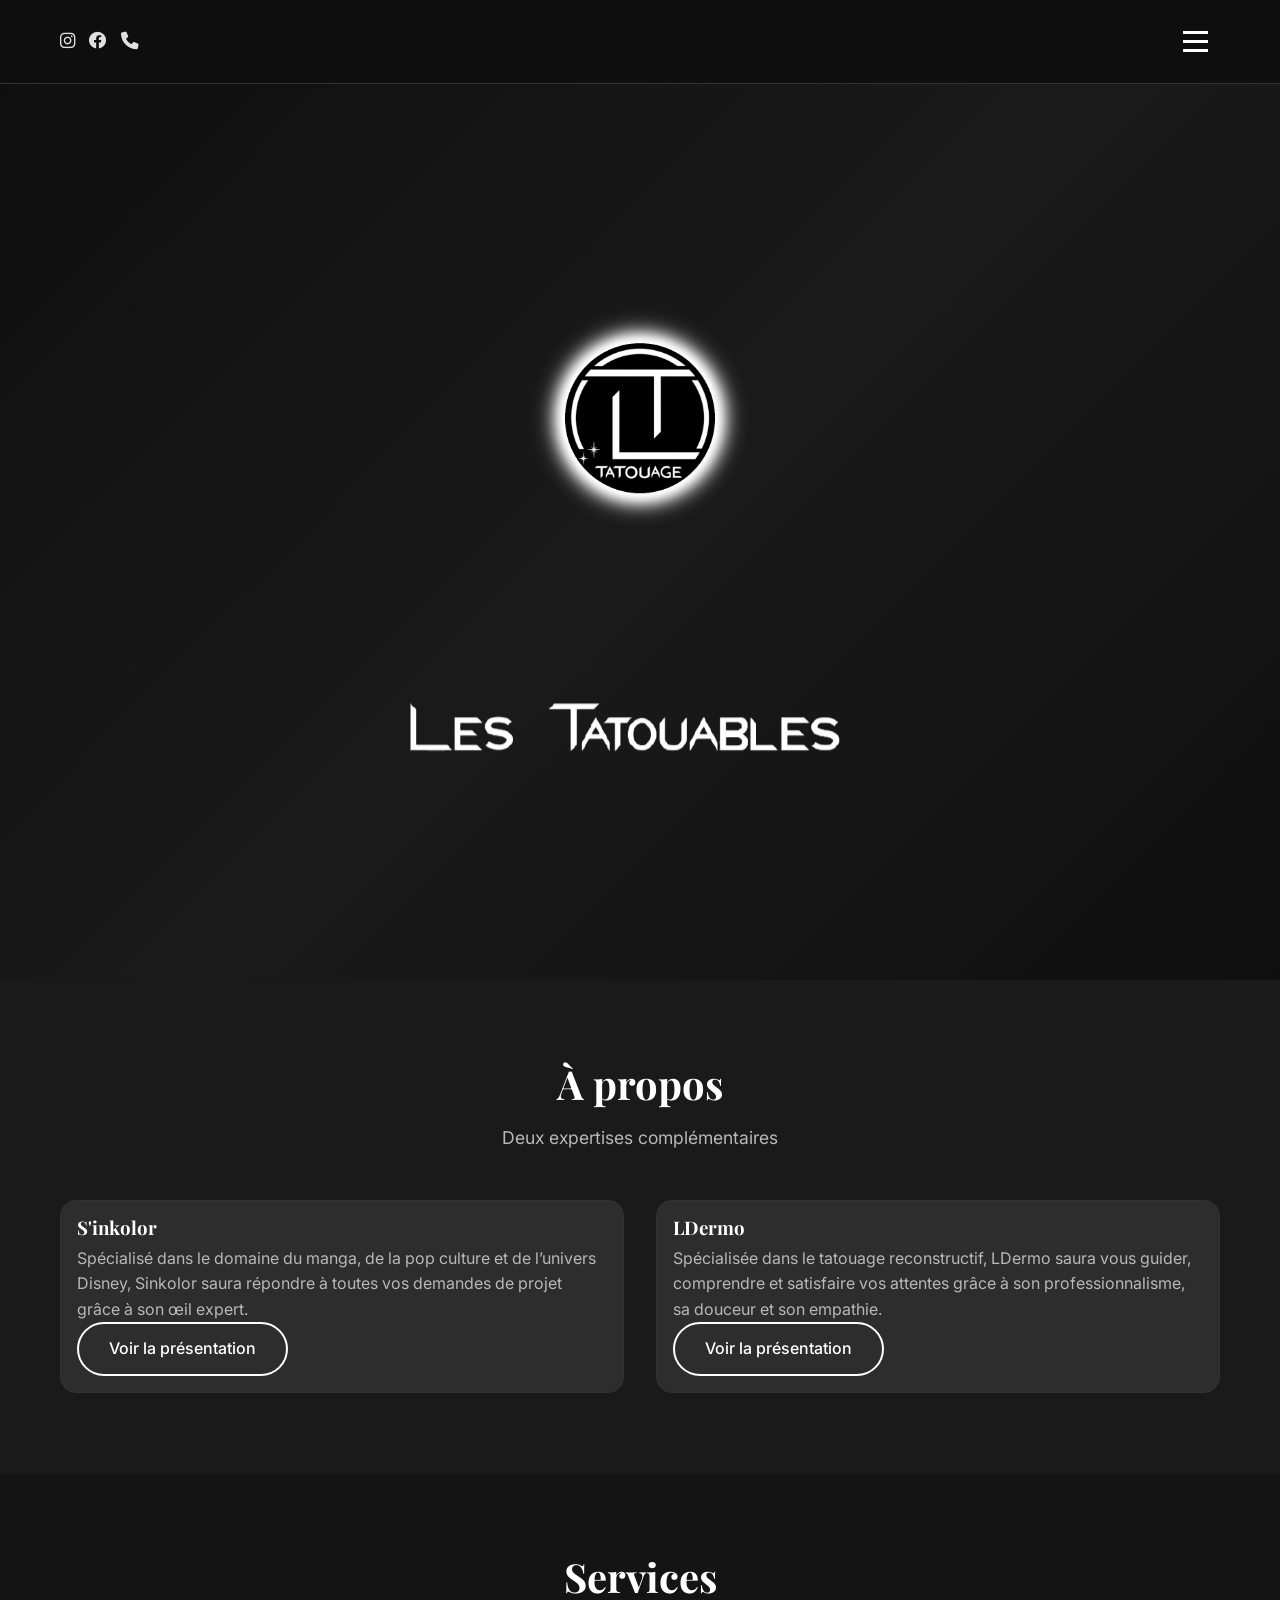
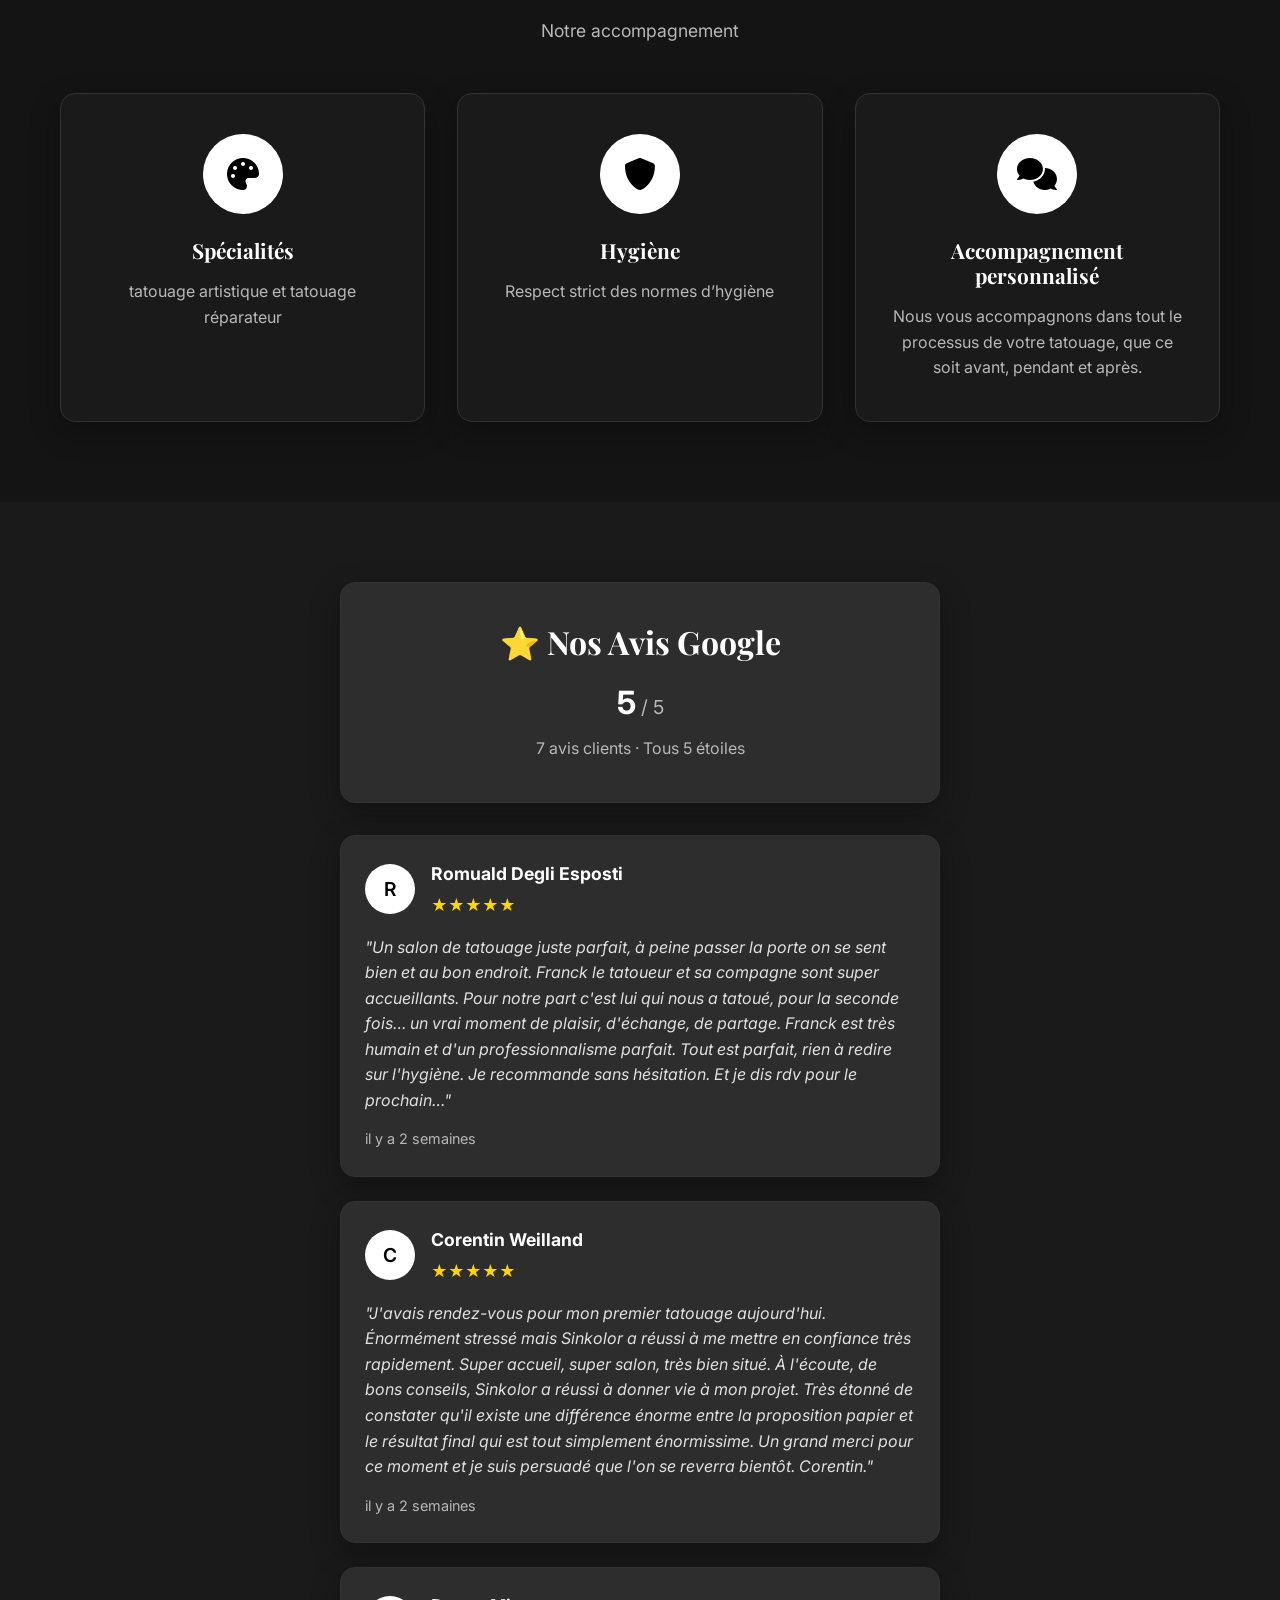
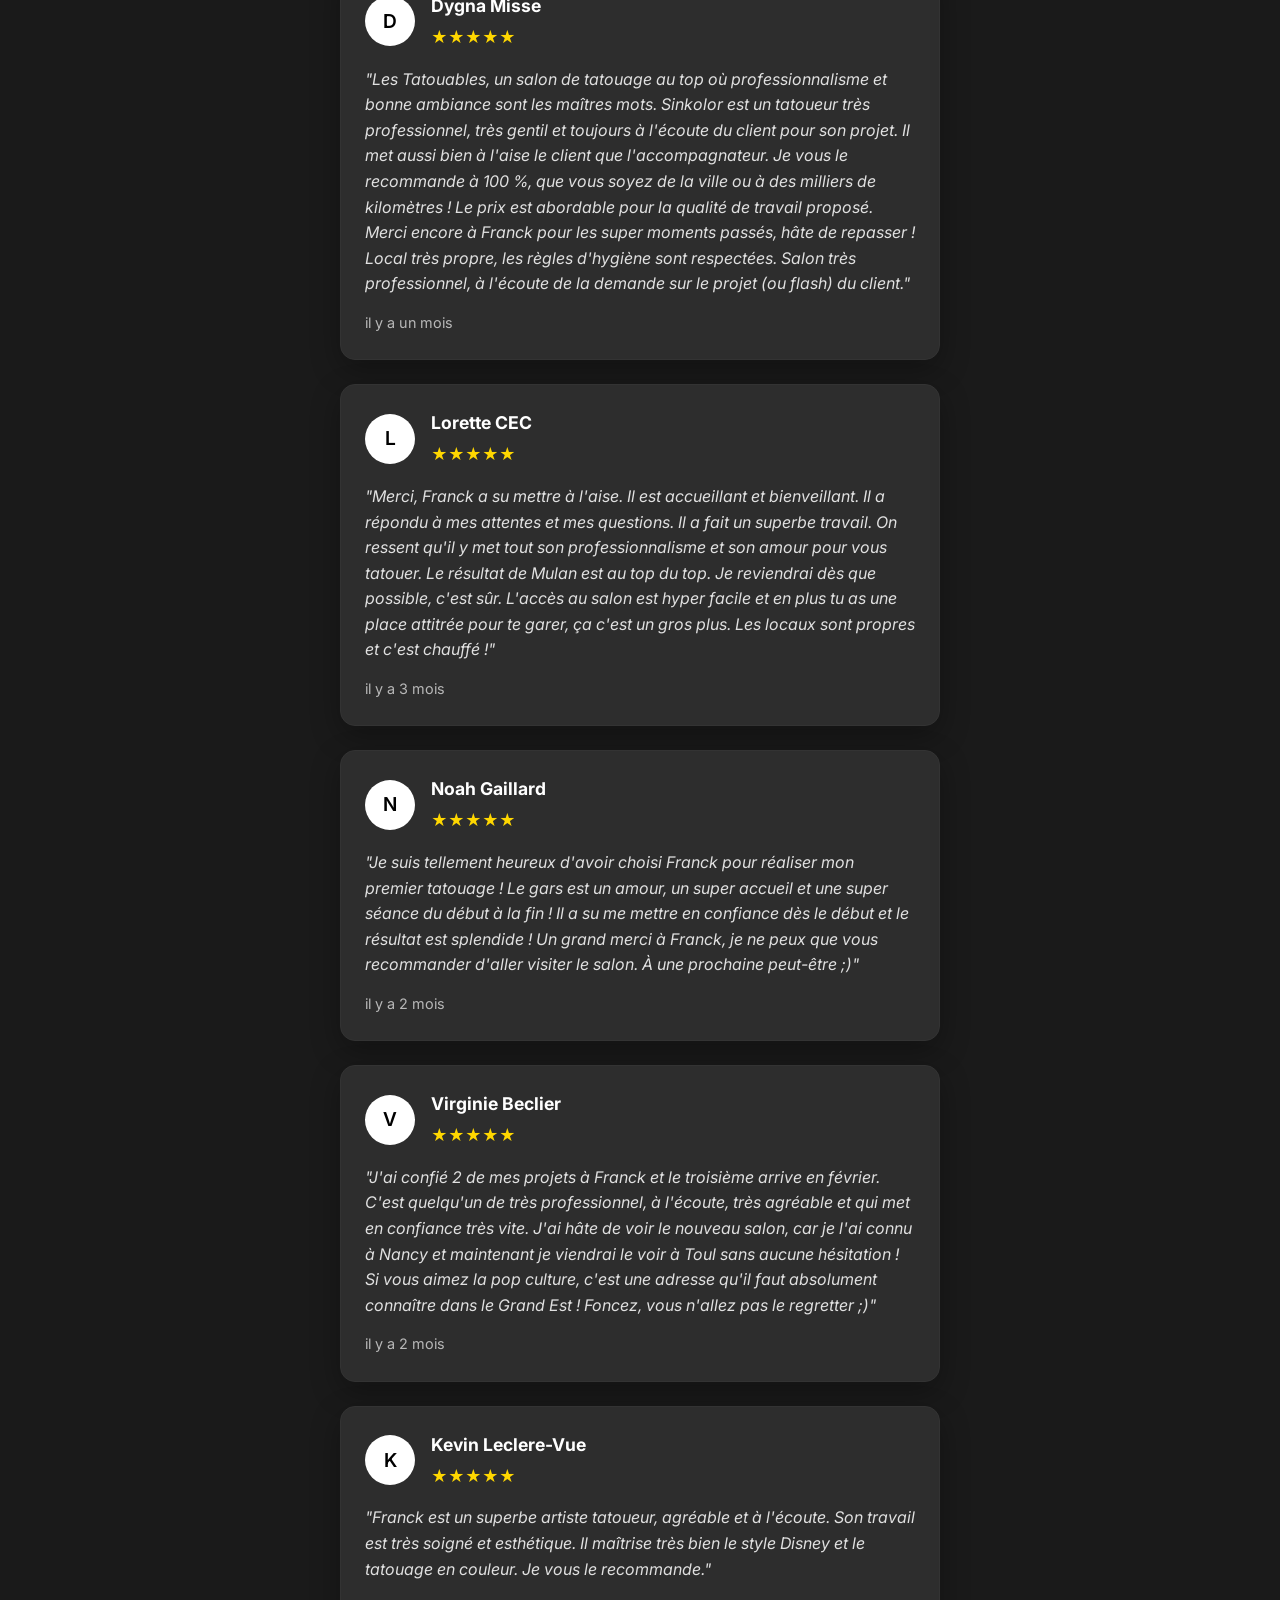
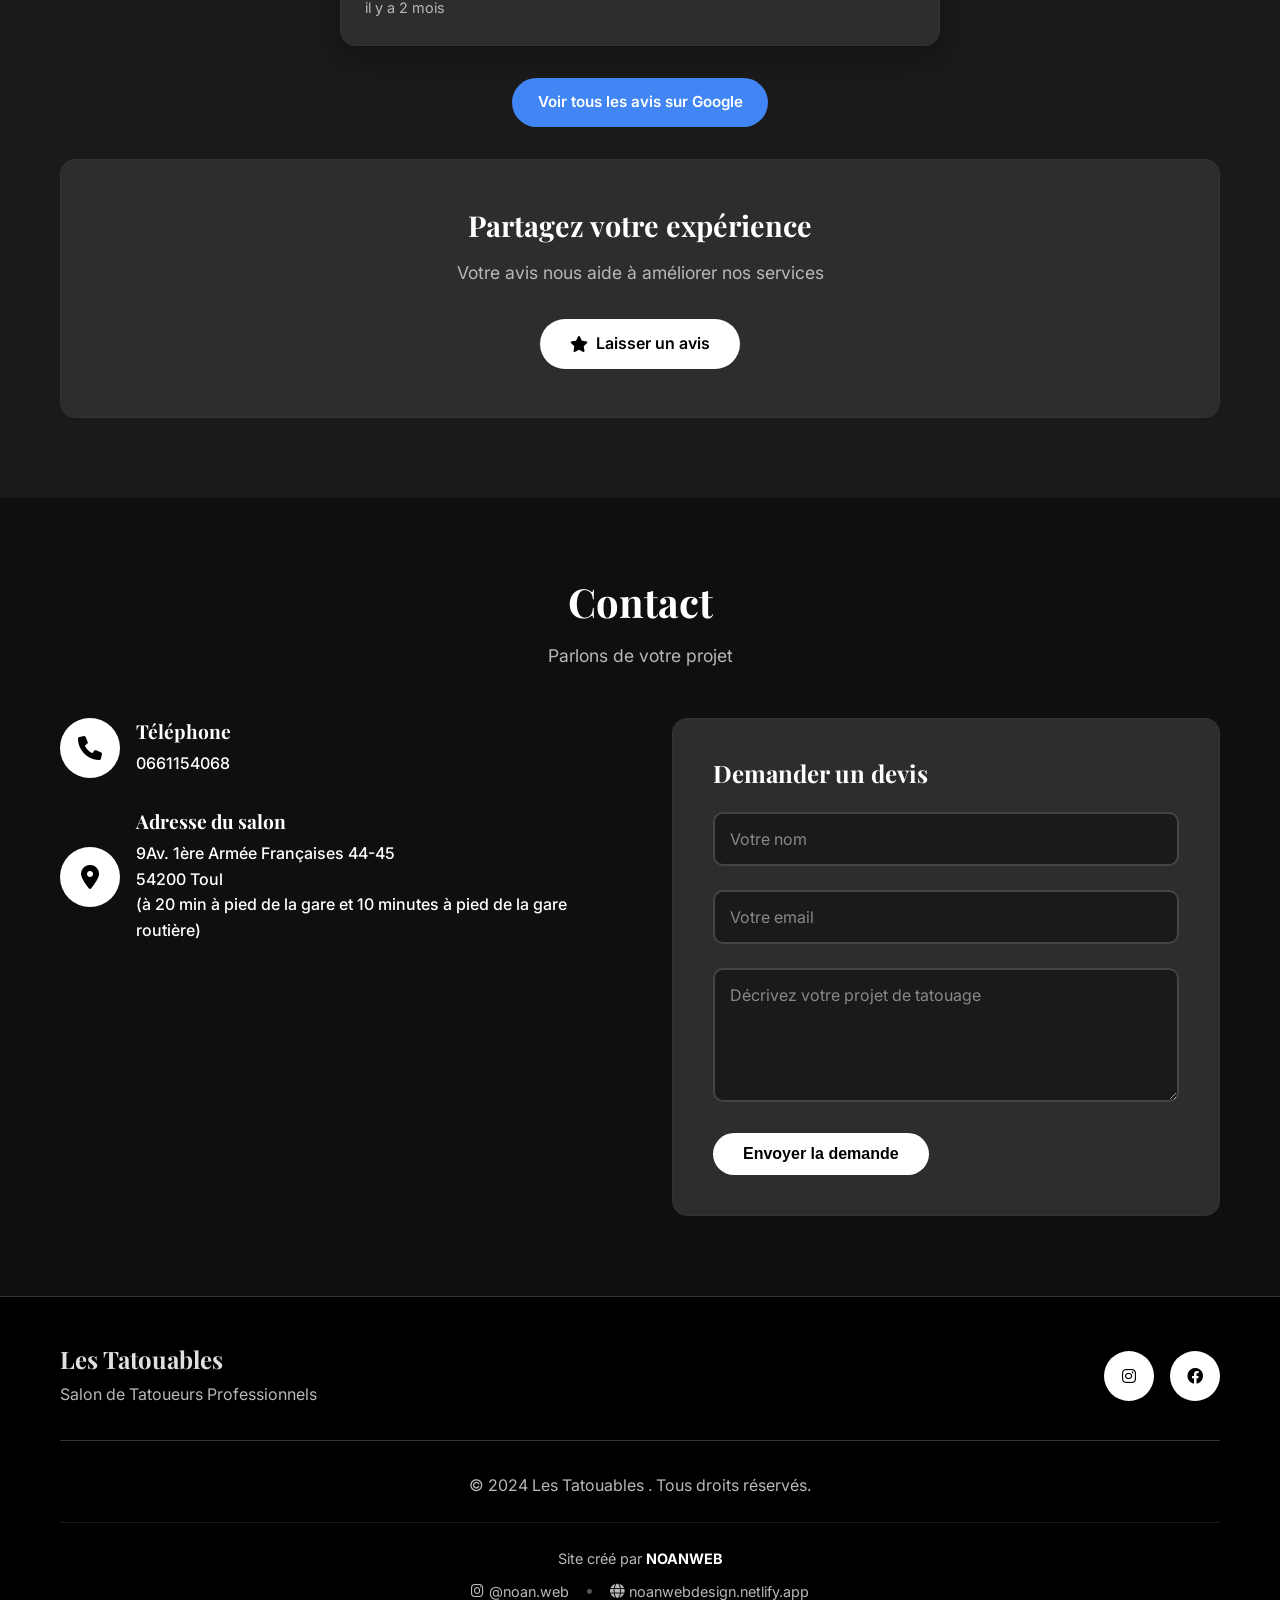
==== index.html @ b3aecf4c "Site Les Tatouables - avis manuels, flashs, formulaire, styles Made-with: Cursor" ====
<!DOCTYPE html>
<html lang="fr">
<head>
    <meta charset="UTF-8">
    <meta name="viewport" content="width=device-width, initial-scale=1.0">
    <title>Les Tatouables - Salon de tatouage</title>
    <meta name="description" content="Les Tatouables – Salon de tatouage à Toul. Présentations, tarifs LDermo, flash disponibles et contacts.">
    <link rel="stylesheet" href="styles.css">
    <link href="https://fonts.googleapis.com/css2?family=Playfair+Display:wght@400;700&family=Inter:wght@300;400;500;600&display=swap" rel="stylesheet">
    <link rel="stylesheet" href="https://cdnjs.cloudflare.com/ajax/libs/font-awesome/6.0.0/css/all.min.css">
    <style>
        /* Amélioration de la lisibilité des titres et libellés du portfolio */
        #portfolio .section-subtitle {
            font-size: 1.75rem;
            font-weight: 800;
            color: #f5f5f5;
            letter-spacing: 0.3px;
            text-shadow: 0 2px 8px rgba(0,0,0,0.6);
        }
        #portfolio .portfolio-overlay h3 {
            font-size: 1.5rem;
            line-height: 1.2;
            font-weight: 800;
            color: #ffffff;
            text-shadow: 0 2px 10px rgba(0,0,0,0.65);
        }
        #portfolio .portfolio-overlay p {
            font-size: 1.1rem;
            font-weight: 700;
            color: #ffffff;
            text-shadow: 0 2px 8px rgba(0,0,0,0.6);
        }
        #portfolio .portfolio-link {
            font-size: 0.98rem;
            font-weight: 700;
            text-shadow: 0 2px 6px rgba(0,0,0,0.55);
        }
        
        /* Styles pour les informations du salon dans la section hero */
        .hero-info {
            text-align: center;
            margin-top: 2rem;
            color: #333;
            position: absolute;
            left: 50%;
            top: 50%;
            transform: translate(-50%, -50%);
            padding: 10px;
        }
        .hero-address h3 {
            font-size: 1.8rem;
            font-weight: 700;
            color: #2c3e50;
            margin-bottom: 0.5rem;
        }
        .hero-address p {
            font-size: 1.1rem;
            color: #ffffff;
            margin-bottom: 0.3rem;
            font-weight: 600;
            text-shadow: 0 2px 4px rgba(0,0,0,0.7);
        }
        .hero-distance {
            font-style: italic;
            color: #ffffff;
            font-size: 0.95rem;
            font-weight: 500;
            text-shadow: 0 2px 4px rgba(0,0,0,0.7);
        }
        .hero-phone {
            margin-top: 1rem;
        }
        .phone-link {
            display: inline-flex;
            align-items: center;
            gap: 0.5rem;
            background: #2c3e50;
            color: white;
            padding: 0.8rem 1.5rem;
            border-radius: 25px;
            text-decoration: none;
            font-weight: 600;
            font-size: 1.1rem;
            transition: all 0.3s ease;
        }
        .phone-link:hover {
            background: #34495e;
            transform: translateY(-2px);
            box-shadow: 0 4px 12px rgba(0,0,0,0.2);
        }
        .phone-link i {
            font-size: 1.2rem;
        }
        
        /* Styles pour les menus de contact */
        .contact-menu-item {
            display: block;
            padding: 10px 15px;
            color: #333;
            text-decoration: none;
            border-bottom: 1px solid #eee;
            transition: background-color 0.2s;
        }
        .contact-menu-item:hover {
            background-color: #f5f5f5;
            color: #2c3e50;
        }
        .contact-menu-item:last-child {
            border-bottom: none;
        }
        .contact-menu-item i {
            margin-right: 8px;
            width: 16px;
        }
        
        /* Responsive pour mobile */
        @media (max-width: 768px) {
            /* Corriger le problème de la navbar qui coupe le contenu */
            body {
                padding-top: 100px !important;
            }
            
            /* S'assurer que le contenu principal n'est pas coupé */
            main, .hero, .artists, .services, .contact {
                margin-top: 0 !important;
            }
            
            .hero {
                padding-top: 2rem !important;
            }
            
            .artists {
                padding-top: 2rem !important;
            }
            
            .services {
                padding-top: 2rem !important;
            }
            
            .contact {
                padding-top: 2rem !important;
            }
            
            .hero-info {
                position: relative;
                left: auto;
                top: auto;
                transform: none;
                text-align: center;
                padding: 20px;
                margin-top: 0;
            }
            
            .hero-info img {
                max-width: 100% !important;
                height: auto !important;
                margin-bottom: 20px !important;
                margin-top: 40px !important;
                transform: scale(1.3) !important;
            }
            
            .hero-logo-right {
                position: relative;
                left: auto;
                top: auto;
                transform: none;
                text-align: center;
                margin: 40px 0 20px 0;
                order: -1;
            }
            
            .hero-logo-right img {
                max-width: 120px !important;
                height: auto !important;
            }
        }
        
        /* Cercle néon et animation de flottement pour le logo */
        .hero-logo-right {
            position: relative;
            display: inline-block;
            animation: float 3s ease-in-out infinite;
        }
        
        .hero-logo-right img {
            position: relative;
            z-index: 2;
            filter: drop-shadow(0 0 2px #ffffff) 
                    drop-shadow(0 0 4px #ffffff) 
                    drop-shadow(0 0 6px #ffffff) 
                    drop-shadow(0 0 8px #ffffff) 
                    drop-shadow(0 0 10px #ffffff);
            animation: logoNeon 2s ease-in-out infinite alternate;
        }
        
        
        @keyframes float {
            0%, 100% {
                transform: translateY(0px);
            }
            50% {
                transform: translateY(-10px);
            }
        }
        
        @keyframes logoNeon {
            0% {
                filter: drop-shadow(0 0 2px #ffffff) 
                        drop-shadow(0 0 4px #ffffff) 
                        drop-shadow(0 0 6px #ffffff) 
                        drop-shadow(0 0 8px #ffffff) 
                        drop-shadow(0 0 10px #ffffff);
            }
            100% {
                filter: drop-shadow(0 0 3px #ffffff) 
                        drop-shadow(0 0 6px #ffffff) 
                        drop-shadow(0 0 9px #ffffff) 
                        drop-shadow(0 0 12px #ffffff) 
                        drop-shadow(0 0 15px #ffffff);
            }
        }
        
        
        @media (max-width: 768px) {
            .contact-buttons {
                flex-direction: column;
                align-items: center;
            }
            
            /* Styles pour les sous-menus sur mobile */
            .nav-submenu {
                position: static !important;
                display: none !important;
                background: #1a1a1a !important;
                border-radius: 0 !important;
                box-shadow: none !important;
                margin-top: 5px !important;
                min-width: auto !important;
                width: 100% !important;
                opacity: 1 !important;
                visibility: visible !important;
                left: auto !important;
                top: auto !important;
                z-index: 999 !important;
            }
            
            .nav-menu li:hover .nav-submenu,
            .nav-menu li.active .nav-submenu {
                display: block !important;
            }
            
            .nav-submenu .nav-link {
                display: block !important;
                padding: 10px 15px !important;
                font-size: 13px !important;
                border-bottom: 1px solid #333333 !important;
                color: #ffffff !important;
                text-decoration: none !important;
                width: 100% !important;
                box-sizing: border-box !important;
                background: transparent !important;
            }
            
            .nav-submenu .nav-link:last-child {
                border-bottom: none !important;
            }
            
            .nav-submenu li {
                display: block !important;
                width: 100% !important;
            }
            
            .contact-dropdown {
                margin-bottom: 10px;
                margin-right: 0 !important;
            }
            
            .contact-menu {
                position: relative !important;
                display: none;
                margin-top: 10px;
                box-shadow: none;
                border: none;
                background: transparent;
            }
            
            .contact-menu-item {
                background: #1a1a1a;
                color: white;
                margin: 5px 0;
                border-radius: 4px;
                text-align: center;
            }
            
            .hero-address h3 {
                font-size: 1.5rem;
            }
            
            .hero-address p {
                font-size: 1rem;
            }
            
            .phone-link {
                font-size: 1rem;
                padding: 0.6rem 1.2rem;
            }
            
            .nav-center img {
                height: 30px !important;
                width: auto !important;
            }
            
            /* S'assurer que le menu hamburger permet l'affichage des sous-menus */
            .nav-menu {
                overflow: visible !important;
            }
        }
        
        /* Styles pour les sous-menus */
        .nav-menu li {
            position: relative;
        }
        
        .nav-submenu {
            display: none;
            position: absolute;
            top: 100%;
            left: 0;
            background: #2c3e50;
            border-radius: 8px;
            box-shadow: 0 4px 15px rgba(0,0,0,0.3);
            z-index: 1000;
            min-width: 200px;
            list-style: none;
            padding: 0;
            margin: 0;
            opacity: 1;
            visibility: visible;
        }
        
        .nav-menu li:hover .nav-submenu {
            display: block;
        }
        
        .nav-submenu li {
            display: block;
            margin: 0;
            padding: 0;
        }
        
        .nav-submenu .nav-link {
            display: block !important;
            padding: 12px 20px;
            color: #ffffff !important;
            text-decoration: none !important;
            border-bottom: 1px solid #34495e;
            transition: background-color 0.3s ease;
            font-size: 14px;
            width: 100%;
            box-sizing: border-box;
        }
        
        .nav-submenu .nav-link:hover {
            background-color: #34495e;
            color: #ffffff !important;
        }
        
        .nav-submenu .nav-link:last-child {
            border-bottom: none;
        }
        
        /* Personnalisation de la barre de défilement */
        ::-webkit-scrollbar {
            width: 8px;
        }
        ::-webkit-scrollbar-track {
            background: #2c3e50;
        }
        ::-webkit-scrollbar-thumb {
            background: #34495e;
            border-radius: 4px;
        }
        ::-webkit-scrollbar-thumb:hover {
            background: #2c3e50;
        }
        
        /* Positionnement du logo circulaire */
        .hero-logo-right {
            text-align: center;
        }
    </style>
</head>
<body style="padding-top: 80px !important;">
    <!-- Navigation -->
    <nav class="navbar">
        <div class="nav-container" style="position:relative;">
            <div class="nav-left">
                <a href="https://www.instagram.com/lestatouables/" target="_blank" class="nav-link" aria-label="Instagram"><i class="fab fa-instagram"></i></a>
                <a href="https://www.facebook.com/profile.php?id=61582881365342&mibextid=wwXIfr&rdid=1nmot7GjAphBhBTR&share_url=https%3A%2F%2Fwww.facebook.com%2Fshare%2F1G3mzp4a32%2F%3Fmibextid%3DwwXIfr" target="_blank" class="nav-link" aria-label="Facebook"><i class="fab fa-facebook"></i></a>
                <a href="tel:0661154068" class="nav-link" aria-label="Téléphone"><i class="fas fa-phone"></i></a>
            </div>
            <div class="nav-center">
            </div>
            <ul id="menu" class="nav-menu">
                <li class="active">
                    <a href="#accueil" class="nav-link">Accueil</a>
                </li>
                <li>
                    <a href="ldermo.html" class="nav-link">LDermo</a>
                    <ul class="nav-submenu">
                        <li><a href="ldermo.html" class="nav-link">Présentation</a></li>
                        <li><a href="ldermo-tarifs.html" class="nav-link">Tarification</a></li>
                    </ul>
                </li>
                <li>
                    <a href="sinkolor.html" class="nav-link">Sinkolor</a>
                    <ul class="nav-submenu">
                        <li><a href="sinkolor.html" class="nav-link">Présentation</a></li>
                        <li><a href="flash.html" class="nav-link">Flash disponibles</a></li>
                    </ul>
                </li>
                <li><a href="#avis" class="nav-link">Avis</a></li>
                <li><a href="#contact" class="nav-link">Contact</a></li>
            </ul>
            <div class="hamburger" aria-label="Menu" aria-expanded="false" aria-controls="menu">
                <span class="bar"></span>
                <span class="bar"></span>
                <span class="bar"></span>
            </div>
        </div>
    </nav>

    <!-- Hero Section -->
    <section id="accueil" class="hero" style="padding-top: 1rem !important; margin-top: 0 !important;">
        <div class="hero-info">
            <div class="hero-logo-right">
                <img src="images/logo.png" alt="Les Tatouables - Logo" style="max-width: 150px; height: auto; display: block; margin: 0 auto 20px auto;">
            </div>
            <img src="images/logoo-removebg-preview.png" alt="Les Tatouables - Logo" style="max-width: 1200px; height: auto; display: block; margin-bottom: -160px;">
        </div>
    </section>

    <!-- Vignettes À propos -->
    <section id="tatoueurs" class="artists">
        <div class="container">
            <h2 class="section-title">À propos</h2>
            <p class="section-subtitle">Deux expertises complémentaires</p>
            <div class="artists-grid">
                <article class="artist-card">
                    <div class="artist-info">
                        <h3>S'inkolor</h3>
                        <p>Spécialisé dans le domaine du manga, de la pop culture et de l’univers Disney, Sinkolor saura répondre à toutes vos demandes de projet grâce à son œil expert.</p>
                        <p><a class="btn btn-secondary" href="sinkolor.html#sinkolor-presentation">Voir la présentation</a></p>
                    </div>
                </article>
                <article class="artist-card">
                    <div class="artist-info">
                        <h3>LDermo</h3>
                        <p>Spécialisée dans le tatouage reconstructif, LDermo saura vous guider, comprendre et satisfaire vos attentes grâce à son professionnalisme, sa douceur et son empathie.</p>
                        <p><a class="btn btn-secondary" href="ldermo.html#ldermo-presentation">Voir la présentation</a></p>
                    </div>
                </article>
            </div>
        </div>
    </section>




    <!-- Services Section -->
    <section id="services" class="services">
        <div class="container">
            <h2 class="section-title">Services</h2>
            <p class="section-subtitle">Notre accompagnement</p>
            
            <div class="services-grid">
                <div class="service-card">
                    <div class="service-icon">
                        <i class="fas fa-palette"></i>
                    </div>
                    <h3>Spécialités</h3>
                    <p>tatouage artistique et tatouage réparateur</p>
                </div>
                <div class="service-card">
                    <div class="service-icon">
                        <i class="fas fa-shield-alt"></i>
                    </div>
                    <h3>Hygiène</h3>
                    <p>Respect strict des normes d’hygiène</p>
                </div>
                <div class="service-card">
                    <div class="service-icon">
                        <i class="fas fa-comments"></i>
                    </div>
                    <h3>Accompagnement personnalisé</h3>
                    <p>Nous vous accompagnons dans tout le processus de votre tatouage, que ce soit avant, pendant et après.</p>
                </div>
            </div>
        </div>
    </section>

    <!-- Avis Google Section -->
    <section id="avis" class="reviews">
        <div class="container">
            <!-- Avis clients (saisie manuelle) -->
            <div id="google-reviews" style="max-width:600px;margin:auto;">
                <div style="background:#2d2d2d;border:1px solid #333;border-radius:15px;padding:2.5rem 2rem;margin-bottom:2rem;box-shadow:0 10px 30px rgba(0,0,0,0.3);">
                    <h2 style="text-align:center;color:#ffffff;font-family:'Playfair Display',serif;font-size:2rem;margin-bottom:1rem;">⭐ Nos Avis Google</h2>
                    <p style="text-align:center;font-size:1.2rem;color:#b8b8b8;margin-bottom:0;">
                        <strong style="color:#ffffff;font-size:2rem;">5</strong> / 5
                    </p>
                    <p style="text-align:center;color:#b8b8b8;font-size:1rem;margin-top:0.5rem;">
                        7 avis clients · Tous 5 étoiles
                    </p>
                </div>
                <div style="display:grid;gap:1.5rem;">
                    <!-- Avis Romuald Degli Esposti -->
                    <div class="review-card" style="background:#2d2d2d;border:1px solid #333;border-radius:15px;padding:1.5rem;box-shadow:0 10px 30px rgba(0,0,0,0.3);transition:transform 0.3s ease;">
                        <div style="display:flex;align-items:center;gap:1rem;margin-bottom:1rem;">
                            <div style="width:50px;height:50px;background:#ffffff;border-radius:50%;display:flex;align-items:center;justify-content:center;color:#000;font-size:1.2rem;font-weight:600;">R</div>
                            <div>
                                <strong style="color:#ffffff;font-size:1.1rem;display:block;margin-bottom:0.3rem;">Romuald Degli Esposti</strong>
                                <span style="color:#FFD700;font-size:1rem;">★★★★★</span>
                            </div>
                        </div>
                        <p style="font-size:1rem;color:#e0e0e0;line-height:1.6;margin-bottom:0.8rem;font-style:italic;">"Un salon de tatouage juste parfait, à peine passer la porte on se sent bien et au bon endroit. Franck le tatoueur et sa compagne sont super accueillants. Pour notre part c'est lui qui nous a tatoué, pour la seconde fois… un vrai moment de plaisir, d'échange, de partage. Franck est très humain et d'un professionnalisme parfait. Tout est parfait, rien à redire sur l'hygiène. Je recommande sans hésitation. Et je dis rdv pour le prochain…"</p>
                        <small style="color:#b8b8b8;font-size:0.9rem;">il y a 2 semaines</small>
                    </div>
                    <!-- Avis Corentin Weilland -->
                    <div class="review-card" style="background:#2d2d2d;border:1px solid #333;border-radius:15px;padding:1.5rem;box-shadow:0 10px 30px rgba(0,0,0,0.3);transition:transform 0.3s ease;">
                        <div style="display:flex;align-items:center;gap:1rem;margin-bottom:1rem;">
                            <div style="width:50px;height:50px;background:#ffffff;border-radius:50%;display:flex;align-items:center;justify-content:center;color:#000;font-size:1.2rem;font-weight:600;">C</div>
                            <div>
                                <strong style="color:#ffffff;font-size:1.1rem;display:block;margin-bottom:0.3rem;">Corentin Weilland</strong>
                                <span style="color:#FFD700;font-size:1rem;">★★★★★</span>
                            </div>
                        </div>
                        <p style="font-size:1rem;color:#e0e0e0;line-height:1.6;margin-bottom:0.8rem;font-style:italic;">"J'avais rendez-vous pour mon premier tatouage aujourd'hui. Énormément stressé mais Sinkolor a réussi à me mettre en confiance très rapidement. Super accueil, super salon, très bien situé. À l'écoute, de bons conseils, Sinkolor a réussi à donner vie à mon projet. Très étonné de constater qu'il existe une différence énorme entre la proposition papier et le résultat final qui est tout simplement énormissime. Un grand merci pour ce moment et je suis persuadé que l'on se reverra bientôt. Corentin."</p>
                        <small style="color:#b8b8b8;font-size:0.9rem;">il y a 2 semaines</small>
                    </div>
                    <!-- Avis Dygna Misse -->
                    <div class="review-card" style="background:#2d2d2d;border:1px solid #333;border-radius:15px;padding:1.5rem;box-shadow:0 10px 30px rgba(0,0,0,0.3);transition:transform 0.3s ease;">
                        <div style="display:flex;align-items:center;gap:1rem;margin-bottom:1rem;">
                            <div style="width:50px;height:50px;background:#ffffff;border-radius:50%;display:flex;align-items:center;justify-content:center;color:#000;font-size:1.2rem;font-weight:600;">D</div>
                            <div>
                                <strong style="color:#ffffff;font-size:1.1rem;display:block;margin-bottom:0.3rem;">Dygna Misse</strong>
                                <span style="color:#FFD700;font-size:1rem;">★★★★★</span>
                            </div>
                        </div>
                        <p style="font-size:1rem;color:#e0e0e0;line-height:1.6;margin-bottom:0.8rem;font-style:italic;">"Les Tatouables, un salon de tatouage au top où professionnalisme et bonne ambiance sont les maîtres mots. Sinkolor est un tatoueur très professionnel, très gentil et toujours à l'écoute du client pour son projet. Il met aussi bien à l'aise le client que l'accompagnateur. Je vous le recommande à 100 %, que vous soyez de la ville ou à des milliers de kilomètres ! Le prix est abordable pour la qualité de travail proposé. Merci encore à Franck pour les super moments passés, hâte de repasser ! Local très propre, les règles d'hygiène sont respectées. Salon très professionnel, à l'écoute de la demande sur le projet (ou flash) du client."</p>
                        <small style="color:#b8b8b8;font-size:0.9rem;">il y a un mois</small>
                    </div>
                    <!-- Avis Lorette CEC -->
                    <div class="review-card" style="background:#2d2d2d;border:1px solid #333;border-radius:15px;padding:1.5rem;box-shadow:0 10px 30px rgba(0,0,0,0.3);transition:transform 0.3s ease;">
                        <div style="display:flex;align-items:center;gap:1rem;margin-bottom:1rem;">
                            <div style="width:50px;height:50px;background:#ffffff;border-radius:50%;display:flex;align-items:center;justify-content:center;color:#000;font-size:1.2rem;font-weight:600;">L</div>
                            <div>
                                <strong style="color:#ffffff;font-size:1.1rem;display:block;margin-bottom:0.3rem;">Lorette CEC</strong>
                                <span style="color:#FFD700;font-size:1rem;">★★★★★</span>
                            </div>
                        </div>
                        <p style="font-size:1rem;color:#e0e0e0;line-height:1.6;margin-bottom:0.8rem;font-style:italic;">"Merci, Franck a su mettre à l'aise. Il est accueillant et bienveillant. Il a répondu à mes attentes et mes questions. Il a fait un superbe travail. On ressent qu'il y met tout son professionnalisme et son amour pour vous tatouer. Le résultat de Mulan est au top du top. Je reviendrai dès que possible, c'est sûr. L'accès au salon est hyper facile et en plus tu as une place attitrée pour te garer, ça c'est un gros plus. Les locaux sont propres et c'est chauffé !"</p>
                        <small style="color:#b8b8b8;font-size:0.9rem;">il y a 3 mois</small>
                    </div>
                    <!-- Avis Noah Gaillard -->
                    <div class="review-card" style="background:#2d2d2d;border:1px solid #333;border-radius:15px;padding:1.5rem;box-shadow:0 10px 30px rgba(0,0,0,0.3);transition:transform 0.3s ease;">
                        <div style="display:flex;align-items:center;gap:1rem;margin-bottom:1rem;">
                            <div style="width:50px;height:50px;background:#ffffff;border-radius:50%;display:flex;align-items:center;justify-content:center;color:#000;font-size:1.2rem;font-weight:600;">N</div>
                            <div>
                                <strong style="color:#ffffff;font-size:1.1rem;display:block;margin-bottom:0.3rem;">Noah Gaillard</strong>
                                <span style="color:#FFD700;font-size:1rem;">★★★★★</span>
                            </div>
                        </div>
                        <p style="font-size:1rem;color:#e0e0e0;line-height:1.6;margin-bottom:0.8rem;font-style:italic;">"Je suis tellement heureux d'avoir choisi Franck pour réaliser mon premier tatouage ! Le gars est un amour, un super accueil et une super séance du début à la fin ! Il a su me mettre en confiance dès le début et le résultat est splendide ! Un grand merci à Franck, je ne peux que vous recommander d'aller visiter le salon. À une prochaine peut-être ;)"</p>
                        <small style="color:#b8b8b8;font-size:0.9rem;">il y a 2 mois</small>
                    </div>
                    <!-- Avis Virginie Beclier -->
                    <div class="review-card" style="background:#2d2d2d;border:1px solid #333;border-radius:15px;padding:1.5rem;box-shadow:0 10px 30px rgba(0,0,0,0.3);transition:transform 0.3s ease;">
                        <div style="display:flex;align-items:center;gap:1rem;margin-bottom:1rem;">
                            <div style="width:50px;height:50px;background:#ffffff;border-radius:50%;display:flex;align-items:center;justify-content:center;color:#000;font-size:1.2rem;font-weight:600;">V</div>
                            <div>
                                <strong style="color:#ffffff;font-size:1.1rem;display:block;margin-bottom:0.3rem;">Virginie Beclier</strong>
                                <span style="color:#FFD700;font-size:1rem;">★★★★★</span>
                            </div>
                        </div>
                        <p style="font-size:1rem;color:#e0e0e0;line-height:1.6;margin-bottom:0.8rem;font-style:italic;">"J'ai confié 2 de mes projets à Franck et le troisième arrive en février. C'est quelqu'un de très professionnel, à l'écoute, très agréable et qui met en confiance très vite. J'ai hâte de voir le nouveau salon, car je l'ai connu à Nancy et maintenant je viendrai le voir à Toul sans aucune hésitation ! Si vous aimez la pop culture, c'est une adresse qu'il faut absolument connaître dans le Grand Est ! Foncez, vous n'allez pas le regretter ;)"</p>
                        <small style="color:#b8b8b8;font-size:0.9rem;">il y a 2 mois</small>
                    </div>
                    <!-- Avis Kevin LECLERE-VUE -->
                    <div class="review-card" style="background:#2d2d2d;border:1px solid #333;border-radius:15px;padding:1.5rem;box-shadow:0 10px 30px rgba(0,0,0,0.3);transition:transform 0.3s ease;">
                        <div style="display:flex;align-items:center;gap:1rem;margin-bottom:1rem;">
                            <div style="width:50px;height:50px;background:#ffffff;border-radius:50%;display:flex;align-items:center;justify-content:center;color:#000;font-size:1.2rem;font-weight:600;">K</div>
                            <div>
                                <strong style="color:#ffffff;font-size:1.1rem;display:block;margin-bottom:0.3rem;">Kevin Leclere-Vue</strong>
                                <span style="color:#FFD700;font-size:1rem;">★★★★★</span>
                            </div>
                        </div>
                        <p style="font-size:1rem;color:#e0e0e0;line-height:1.6;margin-bottom:0.8rem;font-style:italic;">"Franck est un superbe artiste tatoueur, agréable et à l'écoute. Son travail est très soigné et esthétique. Il maîtrise très bien le style Disney et le tatouage en couleur. Je vous le recommande."</p>
                        <small style="color:#b8b8b8;font-size:0.9rem;">il y a 2 mois</small>
                    </div>
                </div>
                <div style="text-align:center;margin-top:2rem;">
                    <a href="https://www.google.com/maps/place/?q=place_id:ChIJxdQjnRWvlEcRRpXxQEALOOI" target="_blank" rel="noopener" style="display:inline-flex;align-items:center;gap:0.5rem;background:#4285f4;color:#ffffff;padding:0.8rem 1.6rem;border-radius:999px;text-decoration:none;font-weight:600;font-size:0.95rem;">
                        <span>Voir tous les avis sur Google</span>
                    </a>
                </div>
            </div>
            
            <div class="reviews-cta" style="margin-top: 2rem;">
                <h3>Partagez votre expérience</h3>
                <p>Votre avis nous aide à améliorer nos services</p>
                <a href="https://share.google/93Wv2H993KK030QTM" target="_blank" class="btn btn-primary">
                    <i class="fas fa-star"></i>
                    Laisser un avis
                </a>
            </div>
        </div>
    </section>

    <!-- Contact Section -->
    <section id="contact" class="contact">
        <div class="container">
            <h2 class="section-title">Contact</h2>
            <p class="section-subtitle">Parlons de votre projet</p>
            
            <div class="contact-content">
                <div class="contact-info">
                    <div class="contact-item">
                        <div class="contact-icon">
                            <i class="fas fa-phone"></i>
                        </div>
                        <div class="contact-details">
                            <h3>Téléphone</h3>
                            <p><a href="tel:0661154068">0661154068</a></p>
                        </div>
                    </div>
                    <div class="contact-item">
                        <div class="contact-icon">
                            <i class="fas fa-map-marker-alt"></i>
                        </div>
                        <div class="contact-details">
                            <h3>Adresse du salon</h3>
                            <p>9Av. 1ère Armée Françaises 44-45<br>54200 Toul<br>(à 20 min à pied de la gare et 10 minutes à pied de la gare routière)</p>
                        </div>
                    </div>
                </div>
                
                <div class="contact-form">
                    <h3>Demander un devis</h3>
                    <form id="contactForm" method="POST" action="https://formsubmit.co/f0e504dd5aaa9ef76ab18b48c69a944c">
                        <input type="hidden" name="_subject" value="Nouvelle demande de rendez-vous - Les Tatouables">
                        <input type="hidden" name="_template" value="table">
                        <input type="hidden" name="_captcha" value="false">
                        <div class="form-group">
                            <input type="text" id="name" name="name" placeholder="Votre nom" required>
                        </div>
                        <div class="form-group">
                            <input type="email" id="email" name="email" placeholder="Votre email" required>
                        </div>
                        <div class="form-group">
                            <textarea id="message" name="message" placeholder="Décrivez votre projet de tatouage" rows="5" required></textarea>
                        </div>
                        <button type="submit" class="btn btn-primary">Envoyer la demande</button>
                    </form>
                </div>
            </div>
        </div>
    </section>

    <!-- Footer -->
    <footer class="footer">
        <div class="container">
            <div class="footer-content">
                <div class="footer-logo">
                    <h3>Les Tatouables</h3>
                    <p>Salon de  Tatoueurs Professionnels</p>
                </div>
                <div class="footer-social">
                    <a href="https://www.instagram.com/lestatouables/" target="_blank" class="social-link">
                        <i class="fab fa-instagram"></i>
                    </a>
                    <a href="https://www.facebook.com/profile.php?id=61582881365342&mibextid=wwXIfr&rdid=1nmot7GjAphBhBTR&share_url=https%3A%2F%2Fwww.facebook.com%2Fshare%2F1G3mzp4a32%2F%3Fmibextid%3DwwXIfr" target="_blank" class="social-link">
                        <i class="fab fa-facebook"></i>
                    </a>
                </div>
            </div>
            <div class="footer-bottom">
                <p>&copy; 2024 Les Tatouables . Tous droits réservés.</p>
            </div>
            <div class="footer-creator" style="margin-top: 1.5rem; padding-top: 1.5rem; border-top: 1px solid rgba(255,255,255,0.1); text-align: center;">
                <p style="color: #b8b8b8; font-size: 0.9rem; margin-bottom: 0.5rem;">Site créé par <strong style="color: #ffffff;">NOANWEB</strong></p>
                <div style="display: flex; justify-content: center; gap: 1rem; align-items: center; flex-wrap: wrap;">
                    <a href="https://www.instagram.com/noan.web/" target="_blank" style="color: #b8b8b8; text-decoration: none; font-size: 0.9rem; display: inline-flex; align-items: center; gap: 0.3rem; transition: color 0.3s ease;">
                        <i class="fab fa-instagram"></i> @noan.web
                    </a>
                    <span style="color: #555;">•</span>
                    <a href="https://noanwebdesign.netlify.app" target="_blank" style="color: #b8b8b8; text-decoration: none; font-size: 0.9rem; display: inline-flex; align-items: center; gap: 0.3rem; transition: color 0.3s ease;">
                        <i class="fas fa-globe"></i> noanwebdesign.netlify.app
                    </a>
                </div>
            </div>
        </div>
    </footer>


    <script type="module" src="script-firebase.js"></script>
    
    
    <script>
    // Mobile Navigation Toggle
    const hamburger = document.querySelector('.hamburger');
    const navMenu = document.querySelector('.nav-menu');

    if (hamburger && navMenu) {
        hamburger.setAttribute('aria-label', 'Ouvrir le menu');
        hamburger.setAttribute('aria-expanded', 'false');
        hamburger.setAttribute('aria-controls', 'menu');

        // Gestionnaire pour clic et toucher (mobile)
        function handleHamburgerClick(e) {
            e.preventDefault();
            e.stopPropagation();
            const isActive = hamburger.classList.toggle('active');
            navMenu.classList.toggle('active');
            hamburger.setAttribute('aria-expanded', isActive ? 'true' : 'false');
            hamburger.setAttribute('aria-label', isActive ? 'Fermer le menu' : 'Ouvrir le menu');
        }
        
        // Ajouter les événements pour clic et toucher
        hamburger.addEventListener('click', handleHamburgerClick);
        hamburger.addEventListener('touchstart', handleHamburgerClick);

        // Close menu only when clicking on a leaf link (sans sous-menu) ou un lien de sous-menu
        document.querySelectorAll('.nav-link').forEach(link => {
            link.addEventListener('click', (e) => {
                const li = link.parentElement;
                const hasDirectSubmenu = li && li.querySelector(':scope > .nav-submenu');
                if (hasDirectSubmenu) {
                    // Parent avec sous-menu: ne pas fermer ici (le toggle gère l'ouverture)
                    return;
                }
                // Lien de sous-menu ou lien simple: fermer le panneau
                hamburger.classList.remove('active');
                navMenu.classList.remove('active');
                hamburger.setAttribute('aria-expanded', 'false');
                hamburger.setAttribute('aria-label', 'Ouvrir le menu');
            });
        });

        // Toggle sous-menus dans le panneau hamburger (tous écrans)
        document.querySelectorAll('.nav-menu > li > a').forEach(anchor => {
            anchor.addEventListener('click', (e) => {
                const parent = anchor.parentElement;
                const submenu = parent.querySelector('.nav-submenu');
                if (submenu) {
                    // Sur mobile, ne pas empêcher la navigation du tout
                    if (window.innerWidth <= 768) {
                        // Laisser la navigation se faire normalement
                        // Fermer le menu mobile après navigation
                        setTimeout(() => {
                            hamburger.classList.remove('active');
                            navMenu.classList.remove('active');
                            hamburger.setAttribute('aria-expanded', 'false');
                            hamburger.setAttribute('aria-label', 'Ouvrir le menu');
                        }, 100);
                        // Ne pas empêcher l'événement
                        return;
                    } else {
                        // Sur desktop, empêcher la navigation et gérer le hover
                        e.preventDefault();
                        e.stopPropagation();
                        parent.classList.toggle('is-open');
                    }
                }
            });
        });
    }

    // Smooth scrolling for navigation links
    document.querySelectorAll('a[href^="#"]').forEach(anchor => {
        anchor.addEventListener('click', function (e) {
            e.preventDefault();
            const target = document.querySelector(this.getAttribute('href'));
            if (target) {
                target.scrollIntoView({
                    behavior: 'smooth',
                    block: 'start'
                });
            }
        });
    });

    // Navbar background change on scroll
    window.addEventListener('scroll', () => {
        const navbar = document.querySelector('.navbar');
        if (window.scrollY > 100) {
            navbar.style.background = 'rgba(15, 15, 15, 0.98)';
            navbar.style.boxShadow = '0 2px 20px rgba(0, 0, 0, 0.5)';
        } else {
            navbar.style.background = 'rgba(15, 15, 15, 0.95)';
            navbar.style.boxShadow = 'none';
        }
    });
    </script>
    
    <script>
    // Gestion des sous-menus
    document.addEventListener('DOMContentLoaded', function() {
        const menuItems = document.querySelectorAll('.nav-menu > li');
        
        menuItems.forEach(item => {
            const submenu = item.querySelector('.nav-submenu');
            if (submenu) {
                const mainLink = item.querySelector('a');
                
                // Gestion du survol pour desktop
                item.addEventListener('mouseenter', function() {
                    if (window.innerWidth > 768) {
                        submenu.style.display = 'block';
                    }
                });
                
                item.addEventListener('mouseleave', function() {
                    if (window.innerWidth > 768) {
                        submenu.style.display = 'none';
                    }
                });
                
                // Gestion du clic pour mobile
                mainLink.addEventListener('click', function(e) {
                    if (window.innerWidth <= 768) {
                        e.preventDefault();
                        
                        // Fermer tous les autres sous-menus
                        menuItems.forEach(otherItem => {
                            if (otherItem !== item) {
                                const otherSubmenu = otherItem.querySelector('.nav-submenu');
                                if (otherSubmenu) {
                                    otherSubmenu.style.display = 'none';
                                }
                            }
                        });
                        
                        // Toggle le sous-menu actuel
                        if (submenu.style.display === 'none' || submenu.style.display === '') {
                            submenu.style.display = 'block';
                        } else {
                            submenu.style.display = 'none';
                        }
                    }
                });
            }
        });
        
        // Fermer les sous-menus quand on clique ailleurs
        document.addEventListener('click', function(e) {
            if (!e.target.closest('.nav-menu')) {
                menuItems.forEach(item => {
                    const submenu = item.querySelector('.nav-submenu');
                    if (submenu) {
                        submenu.style.display = 'none';
                    }
                });
            }
        });
    });
    </script>
    
    <!-- Script Firebase pour les flash items -->
    <script type="module" src="script-firebase.js"></script>
</body>
</html>
---- styles.css ----
/* Reset and Base Styles */
* {
    margin: 0;
    padding: 0;
    box-sizing: border-box;
}

html {
    scroll-behavior: smooth;
}

body {
    font-family: 'Inter', sans-serif;
    line-height: 1.6;
    color: #f2f2f2;
    background-color: #0f0f0f;
    overflow-x: hidden;
}

/* Corriger le problème de la navbar qui coupe le contenu sur mobile */
@media (max-width: 768px) {
    body {
        padding-top: 80px !important;
    }
}

.container {
    max-width: 1200px;
    margin: 0 auto;
    padding: 0 20px;
}

/* Typography */
h1, h2, h3, h4, h5, h6 {
    font-family: 'Playfair Display', serif;
    font-weight: 700;
    line-height: 1.2;
}

.section-title {
    font-size: 2.5rem;
    text-align: center;
    margin-bottom: 1rem;
    color: #ffffff;
}

.section-subtitle {
    text-align: center;
    font-size: 1.1rem;
    color: #b8b8b8;
    margin-bottom: 3rem;
}

/* Buttons */
.btn {
    display: inline-block;
    padding: 12px 30px;
    text-decoration: none;
    border-radius: 50px;
    font-weight: 500;
    transition: all 0.3s ease;
    border: none;
    cursor: pointer;
    font-size: 1rem;
}

.btn-primary {
    background: #ffffff;
    color: #000;
    font-weight: 600;
}

.btn-primary:hover {
    transform: translateY(-2px);
    box-shadow: 0 10px 20px rgba(255, 255, 255, 0.25);
}

.btn-secondary {
    background: transparent;
    color: #ffffff;
    border: 2px solid #ffffff;
}

.btn-secondary:hover {
    background: #ffffff;
    color: #000;
    transform: translateY(-2px);
}

.btn-instagram { display:none; }

.btn-instagram:hover {
    transform: translateY(-2px);
    box-shadow: 0 10px 20px rgba(188, 24, 136, 0.3);
}

/* Navigation */
.navbar {
    position: fixed;
    top: 0;
    width: 100%;
    background: rgba(26, 26, 26, 0.95);
    backdrop-filter: blur(10px);
    z-index: 1000;
    padding: 1rem 0;
    transition: all 0.3s ease;
    border-bottom: 1px solid #333;
}

.nav-container {
    max-width: 1200px;
    margin: 0 auto;
    padding: 0 20px;
    display: flex;
    justify-content: space-between;
    align-items: center;
}

.nav-left { display:flex; align-items:center; gap: 14px; }
.nav-left .nav-link { font-size: 1.1rem; }

.nav-center {
    position: absolute;
    left: 50%;
    top: 50%;
    transform: translate(-50%, -50%);
    z-index: 10;
}

.nav-menu {
    position: absolute;
    top: 100%;
    right: 0;
    left: auto;
    width: 280px;
    display: none;
    flex-direction: column;
    list-style: none;
    gap: 0;
    background-color: #1a1a1a;
    text-align: right;
    box-shadow: 0 16px 40px rgba(0, 0, 0, 0.45);
    padding: 0 10px;
    border: none;
    border-radius: 12px;
    margin-top: 10px;
    margin-right: 8px;
    z-index: 1200;
    overflow: hidden;
    max-height: 0;
    opacity: 0;
    transition: max-height .28s ease, opacity .24s ease, padding .24s ease;
}
.nav-menu.active { 
    display: flex; 
    max-height: 70vh; 
    opacity: 1; 
    padding-top: 8px; 
    padding-bottom: 8px; 
}
.nav-menu li { margin: .25rem 0; }

/* Supprimer totalement les puces/markers */
.nav-menu, .nav-submenu { list-style: none; }
.nav-menu li::marker, .nav-submenu li::marker { content: none; }
.nav-menu li, .nav-submenu li { list-style: none; }
.nav-menu > li > a, .nav-submenu .nav-link { background: transparent; }

.nav-link {
    text-decoration: none;
    color: #e0e0e0;
    font-weight: 500;
    transition: color 0.3s ease;
    position: relative;
}

.nav-link:hover {
    color: #ffffff;
}

.nav-link::after {
    content: '';
    position: absolute;
    bottom: -5px;
    left: 0;
    width: 0;
    height: 2px;
    background: #ffffff;
    transition: width 0.3s ease;
}

.nav-link:hover::after {
    width: 100%;
}

/* Sous-menu */
.nav-menu > li { position: relative; }
.nav-submenu {
    position: absolute;
    top: 100%;
    left: 0;
    background: #2c3e50;
    border-radius: 8px;
    box-shadow: 0 4px 15px rgba(0,0,0,0.3);
    z-index: 1000;
    min-width: 200px;
    list-style: none;
    padding: 0;
    margin: 0;
    opacity: 0;
    visibility: hidden;
    pointer-events: none;
    transition: opacity .25s ease, visibility .25s ease;
}

.nav-submenu li {
    display: block;
    margin: 0;
    padding: 0;
}

.nav-submenu .nav-link {
    display: block !important;
    padding: 12px 20px;
    color: #ffffff !important;
    text-decoration: none !important;
    border-bottom: 1px solid #34495e;
    transition: background-color 0.3s ease;
    font-size: 14px;
    width: 100%;
    box-sizing: border-box;
}

.nav-submenu .nav-link:hover {
    background-color: #34495e;
    color: #ffffff !important;
}

.nav-submenu .nav-link:last-child {
    border-bottom: none;
}

.nav-menu > li:hover .nav-submenu {
    opacity: 1;
    visibility: visible;
    pointer-events: auto;
}

.nav-menu > li.is-open > .nav-submenu {
    opacity: 1;
    visibility: visible;
    pointer-events: auto;
}

/* Indicateur chevron */
.nav-menu > li > a::after {
    content: '';
    display: inline-block;
    margin-left: 8px;
    border: 5px solid transparent;
    border-top-color: #ffffff;
    transform: translateY(2px);
}
/* Pas de chevron pour Accueil */
.nav-menu > li:first-child > a::after { display:none; }

/* Supprimer la ligne soulignée/after dans le panneau déroulant pour éviter les carrés */
.nav-menu .nav-link::after { display: none !important; }

/* Liens du panneau: padding/hover clean */
.nav-menu > li > a {
    display: block;
    padding: 10px 8px 10px 8px;
    border-radius: 8px;
    text-align: right;
}
.nav-menu > li + li { border-top: none; }
.nav-menu > li > a:hover { background: #202020; color: #fff; }

.hamburger {
    display: flex;
    flex-direction: column;
    cursor: pointer;
    z-index: 1001;
    padding: 8px;
    margin: 4px;
}

.bar {
    width: 25px;
    height: 3px;
    background: #ffffff;
    margin: 3px 0;
    transition: 0.3s;
}

/* Animation burger -> X */
.hamburger.active .bar:nth-child(1){
    transform: translateY(6px) rotate(45deg);
}
.hamburger.active .bar:nth-child(2){
    opacity: 0;
}
.hamburger.active .bar:nth-child(3){
    transform: translateY(-6px) rotate(-45deg);
}

/* Hero Section */
.hero {
    min-height: 100vh;
    display: flex;
    align-items: center;
    justify-content: center;
    background: linear-gradient(135deg, #0f0f0f 0%, #1a1a1a 50%, #0f0f0f 100%);
    color: #e0e0e0;
    position: relative;
    overflow: hidden;
    padding: 2rem 0;
}

.hero::before {
    content: '';
    position: absolute;
    top: 0;
    left: 0;
    right: 0;
    bottom: 0;
    background: url('data:image/svg+xml,<svg xmlns="http://www.w3.org/2000/svg" viewBox="0 0 1000 1000"><defs><pattern id="grain" width="100" height="100" patternUnits="userSpaceOnUse"><circle cx="50" cy="50" r="1" fill="white" opacity="0.1"/></pattern></defs><rect width="100%" height="100%" fill="url(%23grain)"/></svg>');
    opacity: 0.1;
}

.hero-content {
    flex: 1;
    max-width: 600px;
    z-index: 2;
    position: relative;
    text-align: center;
    margin: 0 auto;
    padding: 0 2rem;
}

.hero-title {
    font-size: 4rem;
    margin-bottom: 1.5rem;
    text-shadow: 2px 2px 4px rgba(0, 0, 0, 0.3);
    animation: fadeInUp 1.2s ease-out;
}

.hero-subtitle {
    font-size: 1.5rem;
    margin-bottom: 1.5rem;
    opacity: 0.9;
    animation: fadeInUp 1.2s ease-out 0.3s both;
    color: #ffffff;
}

.hero-description {
    font-size: 1.2rem;
    margin-bottom: 3rem;
    opacity: 0.8;
    line-height: 1.8;
    max-width: 600px;
    margin-left: auto;
    margin-right: auto;
    animation: fadeInUp 1.2s ease-out 0.6s both;
    font-weight: 500;
}

.hero-buttons {
    display: flex;
    gap: 1.5rem;
    flex-wrap: wrap;
    justify-content: center;
    animation: fadeInUp 1.2s ease-out 0.9s both;
}

.hero-image {
    flex: 1;
    display: flex;
    justify-content: center;
    align-items: center;
    z-index: 2;
    position: relative;
    animation: fadeInUp 1.2s ease-out 1.2s both;
}

.tattoo-preview {
    width: 300px;
    height: 300px;
    background: #0f0f0f;
    border-radius: 50%;
    display: flex;
    align-items: center;
    justify-content: center;
    border: 2px solid #ffffff;
    box-shadow: 0 0 24px rgba(255,255,255,0.06);
    animation: float 6s ease-in-out infinite;
    overflow: hidden;
}

.tattoo-preview img {
    max-width: 90%;
    height: auto;
}

@keyframes float {
    0%, 100% { transform: translateY(0px); }
    50% { transform: translateY(-20px); }
}

/* neonPulse retiré pour N&B */

@keyframes fadeInUp {
    from {
        opacity: 0;
        transform: translateY(30px);
    }
    to {
        opacity: 1;
        transform: translateY(0);
    }
}

/* About Section */
.about {
    padding: 5rem 0;
    background: #141414;
}

.about-content {
    display: grid;
    grid-template-columns: 1fr 1fr;
    gap: 4rem;
    align-items: center;
}

.about-text h2 {
    font-size: 2.5rem;
    margin-bottom: 1.5rem;
    color: #ffffff;
}

.about-text p {
    font-size: 1.1rem;
    margin-bottom: 1.5rem;
    color: #d0d0d0;
    line-height: 1.8;
}

.about-stats {
    display: grid;
    grid-template-columns: repeat(3, 1fr);
    gap: 2rem;
    margin-top: 2rem;
}

.stat {
    text-align: center;
}

.stat h3 {
    font-size: 2.5rem;
    color: #ffffff;
    margin-bottom: 0.5rem;
}

.stat p {
    color: #b8b8b8;
    font-weight: 500;
}

.about-image {
    display: flex;
    justify-content: center;
}

.about-photo {
    width: 300px;
    height: 300px;
    border-radius: 20px;
    object-fit: cover;
    box-shadow: 0 20px 40px rgba(255, 255, 255, 0.06);
    border: 2px solid #ffffff;
    transition: transform 0.3s ease;
}

.about-photo:hover {
    transform: scale(1.05);
}

/* Portfolio Section */
.portfolio {
    padding: 5rem 0;
    background: #0f0f0f;
}

.portfolio-filters {
    display: flex;
    justify-content: center;
    gap: 1rem;
    margin-bottom: 3rem;
    flex-wrap: wrap;
}

.filter-btn {
    padding: 10px 20px;
    border: 2px solid #444;
    background: #2d2d2d;
    color: #b8b8b8;
    border-radius: 25px;
    cursor: pointer;
    transition: all 0.3s ease;
    font-weight: 500;
}

.filter-btn.active,
.filter-btn:hover {
    background: #ffffff;
    color: #000;
    border-color: #ffffff;
}

.portfolio-grid {
    display: grid;
    grid-template-columns: repeat(auto-fit, minmax(300px, 1fr));
    gap: 2rem;
    margin-bottom: 3rem;
}

.portfolio-item {
    position: relative;
    border-radius: 15px;
    overflow: hidden;
    box-shadow: 0 10px 30px rgba(0, 0, 0, 0.3);
    transition: transform 0.3s ease;
    cursor: pointer;
    border: 1px solid #333;
    background: #2d2d2d;
}

.portfolio-image {
    height: 300px;
    background: #2d2d2d;
    display: flex;
    align-items: center;
    justify-content: center;
    position: relative;
    overflow: hidden;
}

.portfolio-image img {
    width: 100%;
    height: 100%;
    object-fit: cover;
    transition: transform 0.3s ease;
}

.portfolio-item:hover .portfolio-image img {
    transform: scale(1.05);
}

.portfolio-image i {
    font-size: 3rem;
    color: #000;
    opacity: 0.9;
}

.portfolio-item:hover {
    transform: translateY(-10px);
}

.portfolio-image {
    height: 300px;
    background: #2d2d2d;
    display: flex;
    align-items: center;
    justify-content: center;
    position: relative;
    overflow: hidden;
}

.portfolio-image img {
    width: 100%;
    height: 100%;
    object-fit: cover;
    transition: transform 0.3s ease;
}

.portfolio-item:hover .portfolio-image img {
    transform: scale(1.05);
}

.portfolio-image i {
    font-size: 3rem;
    color: #000;
    opacity: 0.9;
}

.portfolio-overlay {
    position: absolute;
    bottom: 0;
    left: 0;
    right: 0;
    background: linear-gradient(transparent, rgba(0, 0, 0, 0.8));
    color: white;
    padding: 2rem 1.5rem 1.5rem;
    transform: translateY(100%);
    transition: transform 0.3s ease;
}

.portfolio-item:hover .portfolio-overlay {
    transform: translateY(0);
}

.portfolio-overlay h3 {
    font-size: 1.2rem;
    margin-bottom: 0.5rem;
}

.portfolio-link { display:none; }

.portfolio-link:hover {
    transform: translateY(-2px);
    box-shadow: 0 5px 15px rgba(188, 24, 136, 0.3);
}

.portfolio-cta {
    text-align: center;
    padding: 3rem 0;
    background: #141414;
    border-radius: 15px;
    border: 1px solid #333;
}

.portfolio-cta p {
    font-size: 1.1rem;
    color: #b8b8b8;
    margin-bottom: 1.5rem;
}

/* Services Section */
.services {
    padding: 5rem 0;
    background: #141414;
}

.services-grid {
    display: grid;
    grid-template-columns: repeat(auto-fit, minmax(250px, 1fr));
    gap: 2rem;
}

.service-card {
    background: #1a1a1a;
    padding: 2.5rem 2rem;
    border-radius: 15px;
    text-align: center;
    box-shadow: 0 10px 30px rgba(0, 0, 0, 0.3);
    transition: transform 0.3s ease;
    border: 1px solid #333;
}

.service-card:hover {
    transform: translateY(-10px);
}

.service-icon {
    width: 80px;
    height: 80px;
    background: #ffffff;
    border-radius: 50%;
    display: flex;
    align-items: center;
    justify-content: center;
    margin: 0 auto 1.5rem;
}

.service-icon i {
    font-size: 2rem;
    color: #000;
}

.service-card h3 {
    font-size: 1.3rem;
    margin-bottom: 1rem;
    color: #ffffff;
}

.service-card p {
    color: #b8b8b8;
    line-height: 1.6;
}


/* Reviews Section */
.reviews {
    padding: 5rem 0;
    background: #1a1a1a;
}

.reviews-content {
    max-width: 1000px;
    margin: 0 auto;
}

.reviews-stats {
    display: flex;
    justify-content: space-between;
    align-items: center;
    margin-bottom: 3rem;
    padding: 2rem;
    background: #2d2d2d;
    border-radius: 15px;
    border: 1px solid #333;
}

.rating-summary {
    text-align: center;
}

.rating-number {
    font-size: 3rem;
    font-weight: 700;
    color: #ffffff;
    margin-bottom: 0.5rem;
}

.rating-text {
    color: #b8b8b8;
    font-size: 1.1rem;
}

.btn-google {
    background: #4285f4;
    color: white;
    display: inline-flex;
    align-items: center;
    gap: 0.5rem;
    padding: 12px 24px;
    border-radius: 25px;
    text-decoration: none;
    font-weight: 600;
    transition: all 0.3s ease;
}

.btn-google:hover {
    background: #3367d6;
    transform: translateY(-2px);
    box-shadow: 0 5px 15px rgba(66, 133, 244, 0.3);
}

.reviews-grid {
    display: grid;
    grid-template-columns: 1fr;
    gap: 2rem;
    margin-bottom: 3rem;
}

/* Cartes d'avis (saisie manuelle) */
.review-card:hover {
    transform: translateY(-5px);
}

/* Elfsight Google Reviews Widget Styles */
.elfsight-app-7efff75b-f392-419b-aff2-472c2b24ea67 {
    width: 100% !important;
    max-width: 100% !important;
    margin: 0 auto !important;
    border-radius: 15px !important;
    overflow: hidden !important;
    box-shadow: 0 10px 30px rgba(0, 0, 0, 0.3) !important;
    background: #2d2d2d !important;
    border: 1px solid #333 !important;
}

/* Override Elfsight styles to match your theme */
.elfsight-app-7efff75b-f392-419b-aff2-472c2b24ea67 * {
    color: #000000 !important;
}

.elfsight-app-7efff75b-f392-419b-aff2-472c2b24ea67 .elfsight-review {
    background: #ffffff !important;
    border: 1px solid #ddd !important;
    border-radius: 15px !important;
    margin: 1rem !important;
    color: #000000 !important;
}

.elfsight-app-7efff75b-f392-419b-aff2-472c2b24ea67 .elfsight-review-text {
    color: #333333 !important;
}

.elfsight-app-7efff75b-f392-419b-aff2-472c2b24ea67 .elfsight-review-author {
    color: #000000 !important;
}

.elfsight-app-7efff75b-f392-419b-aff2-472c2b24ea67 .elfsight-review-rating {
    color: #ffd700 !important;
}

.elfsight-app-7efff75b-f392-419b-aff2-472c2b24ea67 .elfsight-review-date {
    color: #666666 !important;
}

.elfsight-app-7efff75b-f392-419b-aff2-472c2b24ea67 .elfsight-review-title {
    color: #000000 !important;
}

.elfsight-app-7efff75b-f392-419b-aff2-472c2b24ea67 .elfsight-review-content {
    color: #333333 !important;
}

/* Hide widget title/header text */
.elfsight-app-7efff75b-f392-419b-aff2-472c2b24ea67 .elfsight-widget-title,
.elfsight-app-7efff75b-f392-419b-aff2-472c2b24ea67 .elfsight-widget-header,
.elfsight-app-7efff75b-f392-419b-aff2-472c2b24ea67 .elfsight-widget-subtitle,
.elfsight-app-7efff75b-f392-419b-aff2-472c2b24ea67 .elfsight-widget-description,
.elfsight-app-7efff75b-f392-419b-aff2-472c2b24ea67 .elfsight-widget-text,
.elfsight-app-7efff75b-f392-419b-aff2-472c2b24ea67 .elfsight-widget-label {
    display: none !important;
}

/* Loading state for reviews */
.reviews-loading {
    grid-column: 1 / -1;
    text-align: center;
    padding: 3rem;
    color: #b8b8b8;
}

.loading-spinner {
    width: 40px;
    height: 40px;
    border: 4px solid #333;
    border-top: 4px solid #ffffff;
    border-radius: 50%;
    animation: spin 1s linear infinite;
    margin: 0 auto 1rem;
}

@keyframes spin {
    0% { transform: rotate(0deg); }
    100% { transform: rotate(360deg); }
}

.reviews-loading p {
    margin: 0;
    font-size: 1.1rem;
}

/* Google Reviews API integration styles */
.google-review-card {
    background: #2d2d2d;
    border: 1px solid #333;
    border-radius: 15px;
    padding: 1.5rem;
    transition: transform 0.3s ease, box-shadow 0.3s ease;
}

.google-review-card:hover {
    transform: translateY(-5px);
    box-shadow: 0 10px 30px rgba(0, 0, 0, 0.3);
}

.google-review-header {
    display: flex;
    justify-content: space-between;
    align-items: flex-start;
    margin-bottom: 1rem;
}

.google-reviewer-info {
    display: flex;
    align-items: center;
    gap: 1rem;
}

.google-reviewer-avatar {
    width: 50px;
    height: 50px;
    background: #ffffff;
    border-radius: 50%;
    display: flex;
    align-items: center;
    justify-content: center;
    color: #000;
    font-size: 1.2rem;
    overflow: hidden;
}

.google-reviewer-avatar img {
    width: 100%;
    height: 100%;
    object-fit: cover;
}

.google-reviewer-details h4 {
    color: #ffffff;
    margin-bottom: 0.3rem;
    font-size: 1.1rem;
}

.google-review-rating {
    display: flex;
    align-items: center;
    gap: 0.5rem;
    margin-bottom: 0.5rem;
}

.google-review-rating .rating-number {
    font-size: 1.2rem;
    font-weight: 600;
    color: #ffffff;
}

.google-review-date {
    color: #b8b8b8;
    font-size: 0.9rem;
}

.google-review-content p {
    color: #e0e0e0;
    line-height: 1.6;
    font-style: italic;
}

/* Reviews fallback styles */
.reviews-fallback {
    grid-column: 1 / -1;
    text-align: center;
    padding: 3rem;
    background: #2d2d2d;
    border-radius: 15px;
    border: 1px solid #333;
}

.reviews-fallback-content h3 {
    color: #ffffff;
    margin-bottom: 1rem;
    font-size: 1.8rem;
}

.reviews-fallback-content p {
    color: #b8b8b8;
    margin-bottom: 2rem;
    font-size: 1.1rem;
}

.google-reviews-widget {
    background: #2d2d2d;
    border-radius: 15px;
    border: 1px solid #333;
    overflow: hidden;
    box-shadow: 0 10px 30px rgba(0, 0, 0, 0.3);
}

.google-reviews-preview {
    padding: 3rem;
    text-align: center;
}

.google-logo-large {
    margin-bottom: 2rem;
}

.google-logo-large i {
    font-size: 4rem;
    color: #4285f4;
}

.google-reviews-preview h3 {
    color: #ffffff;
    font-size: 2rem;
    margin-bottom: 1rem;
    font-family: 'Playfair Display', serif;
}

.google-reviews-preview p {
    color: #b8b8b8;
    font-size: 1.2rem;
    margin-bottom: 2rem;
    line-height: 1.6;
}

.reviews-preview-actions {
    margin-bottom: 1rem;
}

.btn-google-large {
    background: #4285f4;
    color: white;
    display: inline-flex;
    align-items: center;
    gap: 0.8rem;
    padding: 16px 32px;
    border-radius: 30px;
    text-decoration: none;
    font-weight: 600;
    font-size: 1.1rem;
    transition: all 0.3s ease;
    box-shadow: 0 4px 15px rgba(66, 133, 244, 0.3);
}

.btn-google-large:hover {
    background: #3367d6;
    transform: translateY(-3px);
    box-shadow: 0 8px 25px rgba(66, 133, 244, 0.4);
}

.btn-google-large i {
    font-size: 1.3rem;
}

.google-reviews-note {
    padding: 1.5rem;
    background: #1a1a1a;
    border-top: 1px solid #333;
}

.google-reviews-note p {
    color: #b8b8b8;
    margin: 0;
    font-size: 0.9rem;
    display: flex;
    align-items: center;
    gap: 0.5rem;
}

.google-reviews-note i {
    color: #4285f4;
}

.reviews-cta {
    text-align: center;
    padding: 3rem 2rem;
    background: #2d2d2d;
    border-radius: 15px;
    border: 1px solid #333;
}

.reviews-cta h3 {
    color: #ffffff;
    margin-bottom: 1rem;
    font-size: 1.8rem;
}

.reviews-cta p {
    color: #b8b8b8;
    margin-bottom: 2rem;
    font-size: 1.1rem;
}

.reviews-cta .btn {
    display: inline-flex;
    align-items: center;
    gap: 0.5rem;
}

/* Contact Section */
.contact {
    padding: 5rem 0;
    background: #0f0f0f;
}

.contact-content {
    display: grid;
    grid-template-columns: 1fr 1fr;
    gap: 4rem;
}

.contact-info {
    display: flex;
    flex-direction: column;
    gap: 2rem;
}

.contact-item {
    display: flex;
    align-items: center;
    gap: 1rem;
}

.contact-icon {
    width: 60px;
    height: 60px;
    background: #ffffff;
    border-radius: 50%;
    display: flex;
    align-items: center;
    justify-content: center;
    flex-shrink: 0;
}

.contact-icon i {
    font-size: 1.5rem;
    color: #000;
}

.contact-details h3 {
    font-size: 1.2rem;
    margin-bottom: 0.5rem;
    color: #ffffff;
}

.contact-details p {
    color: #ffffff;
    font-weight: 500;
}

.contact-details a {
    color: #ffffff;
    text-decoration: none;
}

.contact-details a:hover {
    text-decoration: underline;
}

.contact-form {
    background: #2d2d2d;
    padding: 2.5rem;
    border-radius: 15px;
    border: 1px solid #333;
}

.contact-form h3 {
    font-size: 1.5rem;
    margin-bottom: 1.5rem;
    color: #ffffff;
}

.form-group {
    margin-bottom: 1.5rem;
}

.form-group input,
.form-group textarea {
    width: 100%;
    padding: 15px;
    border: 2px solid #444;
    border-radius: 10px;
    font-size: 1rem;
    transition: border-color 0.3s ease;
    font-family: inherit;
    background: #1a1a1a;
    color: #e0e0e0;
}

.form-group input:focus,
.form-group textarea:focus {
    outline: none;
    border-color: #ffffff;
}

.form-group input::placeholder,
.form-group textarea::placeholder {
    color: #888;
}

.form-group textarea {
    resize: vertical;
    min-height: 120px;
}

/* Footer */
.footer {
    background: #000;
    color: #e0e0e0;
    padding: 3rem 0 1rem;
    border-top: 1px solid #333;
}

.footer-content {
    display: flex;
    justify-content: space-between;
    align-items: center;
    margin-bottom: 2rem;
}

.footer-logo h3 {
    font-size: 1.5rem;
    margin-bottom: 0.5rem;
}

.footer-logo p {
    color: #b8b8b8;
}

.footer-social {
    display: flex;
    gap: 1rem;
}

.social-link {
    width: 50px;
    height: 50px;
    background: #ffffff;
    border-radius: 50%;
    display: flex;
    align-items: center;
    justify-content: center;
    color: #000;
    text-decoration: none;
    transition: transform 0.3s ease;
}

.social-link:hover {
    transform: translateY(-3px);
}

.footer-bottom {
    text-align: center;
    padding-top: 2rem;
    border-top: 1px solid #333;
    color: #b8b8b8;
}

/* Artists Section */
.artists {
    padding: 5rem 0;
    background: #1a1a1a;
}

.artists-grid {
    display: grid;
    grid-template-columns: repeat(auto-fit, minmax(260px, 1fr));
    gap: 2rem;
    margin-top: 1.5rem;
}

.artist-card {
    background: #2d2d2d;
    border: 1px solid #333;
    border-radius: 16px;
    padding: 16px;
    display: flex;
    gap: 16px;
    align-items: center;
}

.artist-photo {
    width: 120px;
    height: 120px;
    border-radius: 12px;
    object-fit: cover;
    border: 2px solid #333;
}

.artist-info h3 { margin: 0 0 6px 0; color: #ffffff; }
.artist-info p { margin: 0; color: #b8b8b8; }

/* Flash Section */
.flash { 
    padding: 5rem 0; 
    background: #2d2d2d; 
}

.flash-controls { 
    display: flex; 
    gap: 0.75rem; 
    align-items: center; 
    margin: 1rem 0 1.5rem; 
    flex-wrap: wrap; 
    justify-content: flex-end;
}

.flash-controls input[type="search"] { 
    padding: 10px 14px; 
    border-radius: 10px; 
    border: 2px solid #444; 
    background: #1a1a1a; 
    color: #e0e0e0; 
}

.flash-grid { 
    display: grid; 
    grid-template-columns: repeat(auto-fit, minmax(280px, 1fr)); 
    gap: 2rem; 
    margin-bottom: 3rem;
}

.flash-item { 
    position: relative; 
    background: #1a1a1a; 
    border: 1px solid #333; 
    border-radius: 14px; 
    overflow: hidden; 
    display: flex; 
    flex-direction: column; 
    transition: transform 0.3s ease;
}

.flash-item:hover {
    transform: translateY(-5px);
}

.flash-img { 
    width: 100%; 
    aspect-ratio: 1/1; 
    object-fit: cover; 
}

.flash-caption { 
    padding: 1rem; 
    color: #b8b8b8; 
    font-weight: 500;
}

.flash-cta { 
    margin: 0 1rem 1rem; 
}

.flash-empty { 
    color: #b8b8b8; 
    text-align: center; 
    padding: 3rem; 
    border: 1px dashed #444; 
    border-radius: 12px; 
    background: #1a1a1a; 
    font-size: 1.1rem;
}

.flash-dropzone { 
    margin-top: 1rem; 
    padding: 2rem; 
    text-align: center; 
    border: 2px dashed #555; 
    border-radius: 12px; 
    color: #b8b8b8; 
    background: #1a1a1a; 
    transition: border-color 0.2s ease, background 0.2s ease; 
    cursor: pointer; 
}

.flash-dropzone.is-dragover { 
    border-color: #ffffff; 
    background: #222; 
}

/* Modal */
.modal { 
    position: fixed; 
    inset: 0; 
    z-index: 2000; 
}

.modal .modal-backdrop { 
    position: absolute; 
    inset: 0; 
    background: rgba(0,0,0,0.6); 
    backdrop-filter: blur(2px); 
    opacity: 0; 
    transition: opacity 0.15s ease; 
}

.modal.is-open .modal-backdrop { 
    opacity: 1; 
}

.modal .modal-dialog { 
    position: relative; 
    max-width: 640px; 
    margin: 10vh auto; 
    background: #2d2d2d; 
    border: 1px solid #333; 
    border-radius: 14px; 
    box-shadow: 0 20px 60px rgba(0,0,0,0.45); 
    transform: translateY(10px); 
    opacity: 0; 
    transition: transform 0.15s ease, opacity 0.15s ease; 
}

.modal.is-open .modal-dialog { 
    transform: translateY(0); 
    opacity: 1; 
}

.modal-header { 
    display: flex; 
    align-items: center; 
    justify-content: space-between; 
    padding: 1rem 1.25rem; 
    border-bottom: 1px solid #333; 
}

.modal-header h3 { 
    margin: 0; 
    color: #ffffff; 
    font-size: 1.25rem; 
}

.modal-close { 
    background: transparent; 
    border: none; 
    color: #e0e0e0; 
    font-size: 1.5rem; 
    line-height: 1; 
    cursor: pointer; 
}

.modal-body { 
    padding: 1.25rem; 
}

.modal-footer { 
    display: flex; 
    justify-content: flex-end; 
    gap: 0.5rem; 
    padding: 1rem 1.25rem; 
    border-top: 1px solid #333; 
}

.modal-hint {
    color: #b8b8b8;
    font-size: 0.9rem;
    margin-top: 0.5rem;
}

/* LDermo Section */
.ldermo { padding: 5rem 0; background: #1a1a1a; }
.ldermo-grid { display:grid; grid-template-columns: 1fr 1fr; gap: 3rem; align-items:center; }
.ldermo-text p { color:#b8b8b8; margin-bottom: 1rem; }
.ldermo-media { display:flex; justify-content:center; }
.ldermo-photo { width: 100%; max-width: 520px; border-radius: 20px; border: 2px solid #333; box-shadow: 0 20px 40px rgba(0,0,0,.3); }

@media (max-width: 900px){
  .ldermo-grid { grid-template-columns: 1fr; }
}

/* (Styles noir & blanc retirés pour revenir au thème couleur) */

/* Responsive Design */
@media (max-width: 1024px) {
    .hamburger { 
        display: flex; 
        padding: 12px;
        margin: 8px;
        min-width: 44px;
        min-height: 44px;
        align-items: center;
        justify-content: center;
    }
    
    .hamburger .bar {
        width: 28px;
        height: 4px;
        margin: 4px 0;
    }

    .hero {
        flex-direction: column;
        text-align: center;
        padding: 2rem 0;
    }
    
    .hero-content {
        margin-bottom: 2rem;
    }

    .hero-title {
        font-size: 2.5rem;
    }

    .hero-buttons {
        justify-content: center;
    }

    .about-content {
        grid-template-columns: 1fr;
        text-align: center;
    }

    .about-stats {
        grid-template-columns: 1fr;
        gap: 1rem;
    }

    .contact-content {
        grid-template-columns: 1fr;
    }

    .footer-content {
        flex-direction: column;
        gap: 1rem;
        text-align: center;
    }

    .portfolio-filters {
        gap: 0.5rem;
    }

    .filter-btn {
        padding: 8px 16px;
        font-size: 0.9rem;
    }

    .section-title {
        font-size: 2rem;
    }
}

@media (max-width: 480px) {
    .container {
        padding: 0 15px;
    }

    .hero-title {
        font-size: 2rem;
    }

    .hero-subtitle {
        font-size: 1.2rem;
    }

    .btn {
        padding: 10px 20px;
        font-size: 0.9rem;
    }

    .hero-buttons {
        flex-direction: column;
        align-items: center;
    }

    .portfolio-grid {
        grid-template-columns: 1fr;
    }

    .services-grid {
        grid-template-columns: 1fr;
    }
    
    .reviews-stats {
        flex-direction: column;
        gap: 2rem;
        text-align: center;
    }
    
    .reviews-grid {
        grid-template-columns: 1fr;
        gap: 1.5rem;
    }
    
    .google-review-header {
        flex-direction: column;
        align-items: flex-start;
        gap: 1rem;
    }
    
    .google-review-date {
        align-self: flex-end;
    }
    
    .google-reviews-preview {
        padding: 2rem;
    }
    
    .google-logo-large i {
        font-size: 3rem;
    }
    
    .google-reviews-preview h3 {
        font-size: 1.5rem;
    }
    
    .google-reviews-preview p {
        font-size: 1rem;
    }
    
    .btn-google-large {
        padding: 14px 28px;
        font-size: 1rem;
    }
    
    .google-reviews-note p {
        font-size: 0.8rem;
        text-align: center;
    }
    
    
    .flash-grid {
        grid-template-columns: repeat(auto-fit, minmax(250px, 1fr));
        gap: 1rem;
    }
    
    .flash-controls {
        flex-direction: column;
        align-items: stretch;
    }
    
    /* Styles spécifiques pour le menu hamburger sur mobile */
    .hamburger {
        padding: 16px;
        margin: 12px;
        min-width: 48px;
        min-height: 48px;
        background: rgba(255, 255, 255, 0.1);
        border-radius: 8px;
        border: 1px solid rgba(255, 255, 255, 0.2);
    }
    
    .hamburger .bar {
        width: 30px;
        height: 4px;
        margin: 5px 0;
        background: #ffffff;
        border-radius: 2px;
    }
    
    .hamburger:hover {
        background: rgba(255, 255, 255, 0.2);
    }
    
    .hamburger:active {
        background: rgba(255, 255, 255, 0.3);
        transform: scale(0.95);
    }
    
    /* Menu mobile optimisé */
    .nav-menu {
        width: 100vw;
        max-width: 300px;
        right: 0;
        left: auto;
        margin-right: 0;
        border-radius: 0 0 12px 12px;
    }
    
    .nav-menu.active {
        display: flex !important;
        visibility: visible !important;
        opacity: 1 !important;
    }
    
    /* Sous-menus sur mobile */
    .nav-submenu {
        position: static !important;
        display: none !important;
        background: #1a1a1a !important;
        border-radius: 0 !important;
        box-shadow: none !important;
        margin-top: 5px !important;
        min-width: auto !important;
        width: 100% !important;
        opacity: 1 !important;
        visibility: visible !important;
        left: auto !important;
        top: auto !important;
        z-index: 999 !important;
    }
    
    .nav-menu li:hover .nav-submenu,
    .nav-menu li.is-open .nav-submenu {
        display: block !important;
    }
    
    .nav-submenu .nav-link {
        display: block !important;
        padding: 10px 15px !important;
        font-size: 13px !important;
        border-bottom: 1px solid #333333 !important;
        color: #ffffff !important;
        text-decoration: none !important;
        width: 100% !important;
        box-sizing: border-box !important;
        background: transparent !important;
    }
    
    .nav-submenu .nav-link:last-child {
        border-bottom: none !important;
    }
    
    .nav-submenu li {
        display: block !important;
        width: 100% !important;
    }
}

/* Animation for portfolio items */
.portfolio-item {
    opacity: 0;
    transform: translateY(30px);
    animation: fadeInUp 0.6s ease forwards;
}

.portfolio-item:nth-child(1) { animation-delay: 0.1s; }
.portfolio-item:nth-child(2) { animation-delay: 0.2s; }
.portfolio-item:nth-child(3) { animation-delay: 0.3s; }
.portfolio-item:nth-child(4) { animation-delay: 0.4s; }
.portfolio-item:nth-child(5) { animation-delay: 0.5s; }
.portfolio-item:nth-child(6) { animation-delay: 0.6s; }

@keyframes fadeInUp {
    to {
        opacity: 1;
        transform: translateY(0);
    }
}

/* Smooth scrolling for anchor links */
html {
    scroll-behavior: smooth;
}

/* Custom scrollbar */
::-webkit-scrollbar {
    width: 8px;
}

::-webkit-scrollbar-track {
    background: #2d2d2d;
}

::-webkit-scrollbar-thumb {
    background: #666;
    border-radius: 4px;
}

::-webkit-scrollbar-thumb:hover {
    background: #888;
}
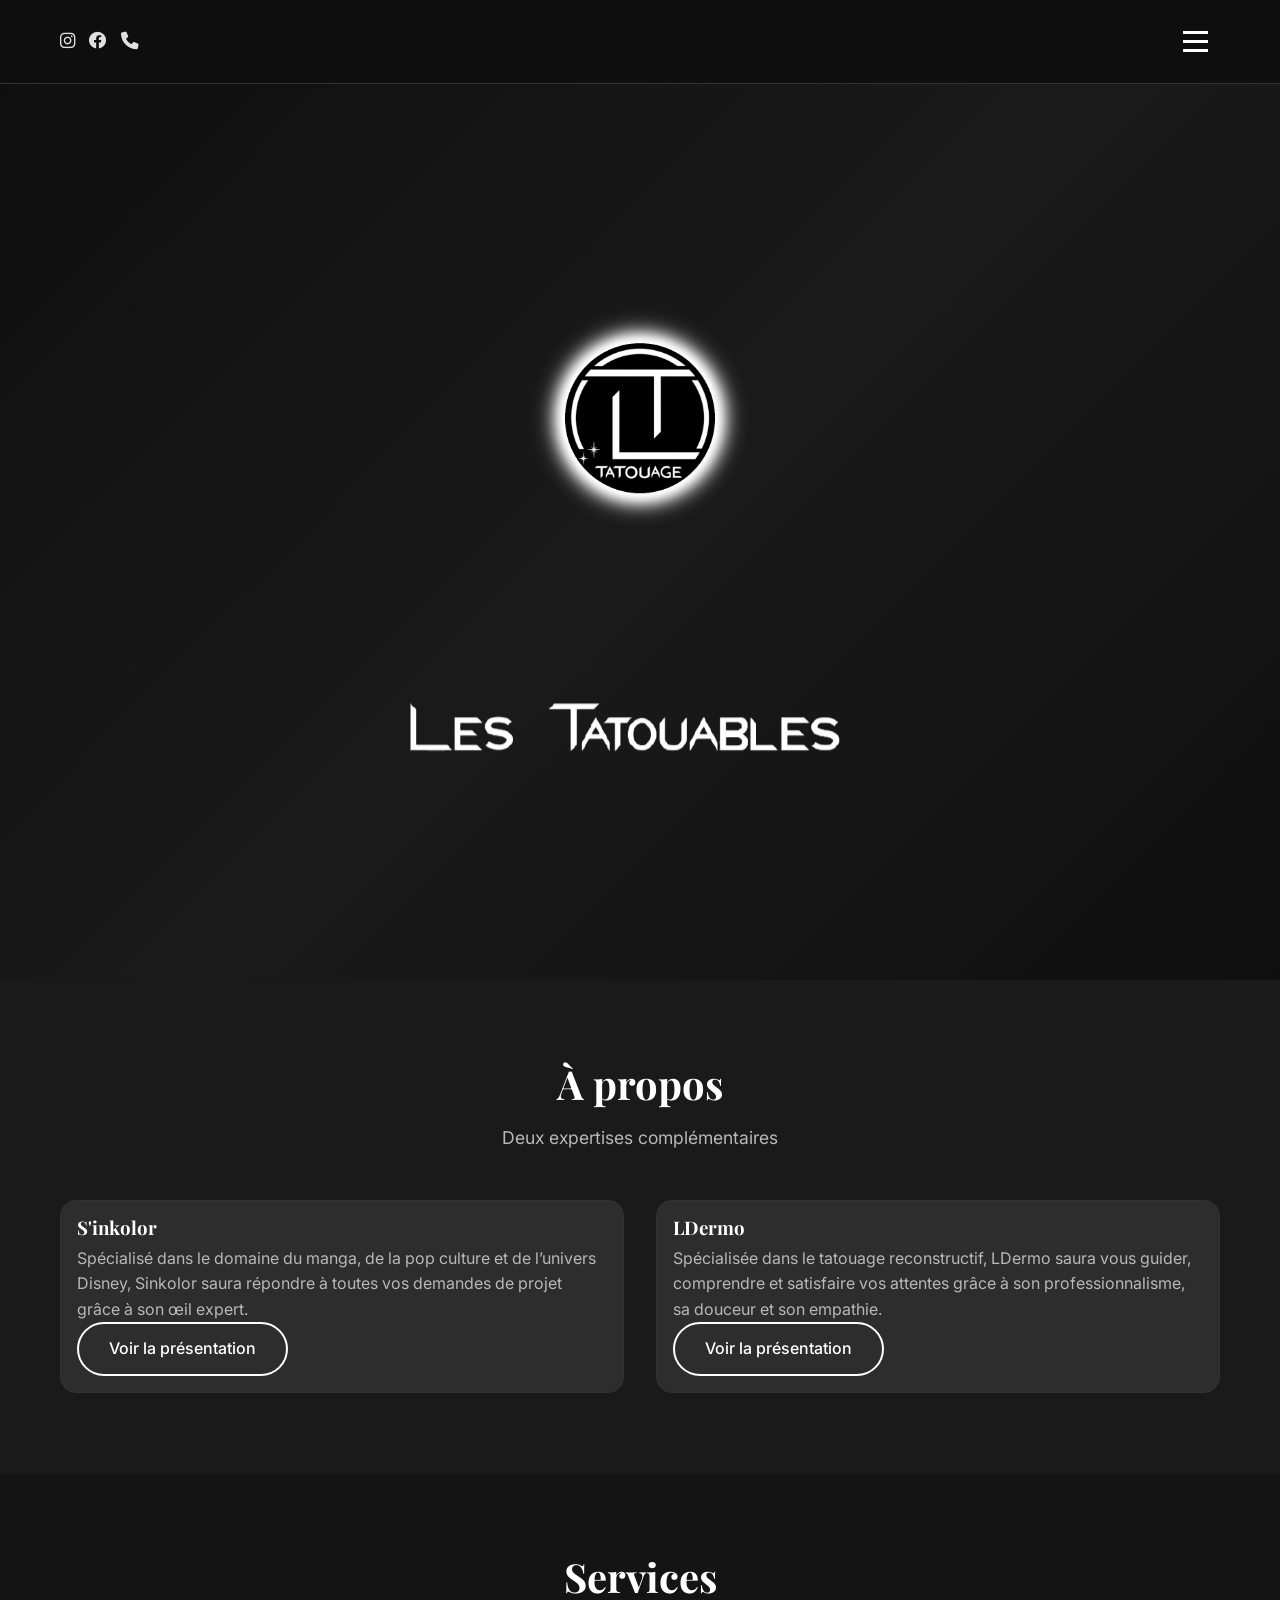
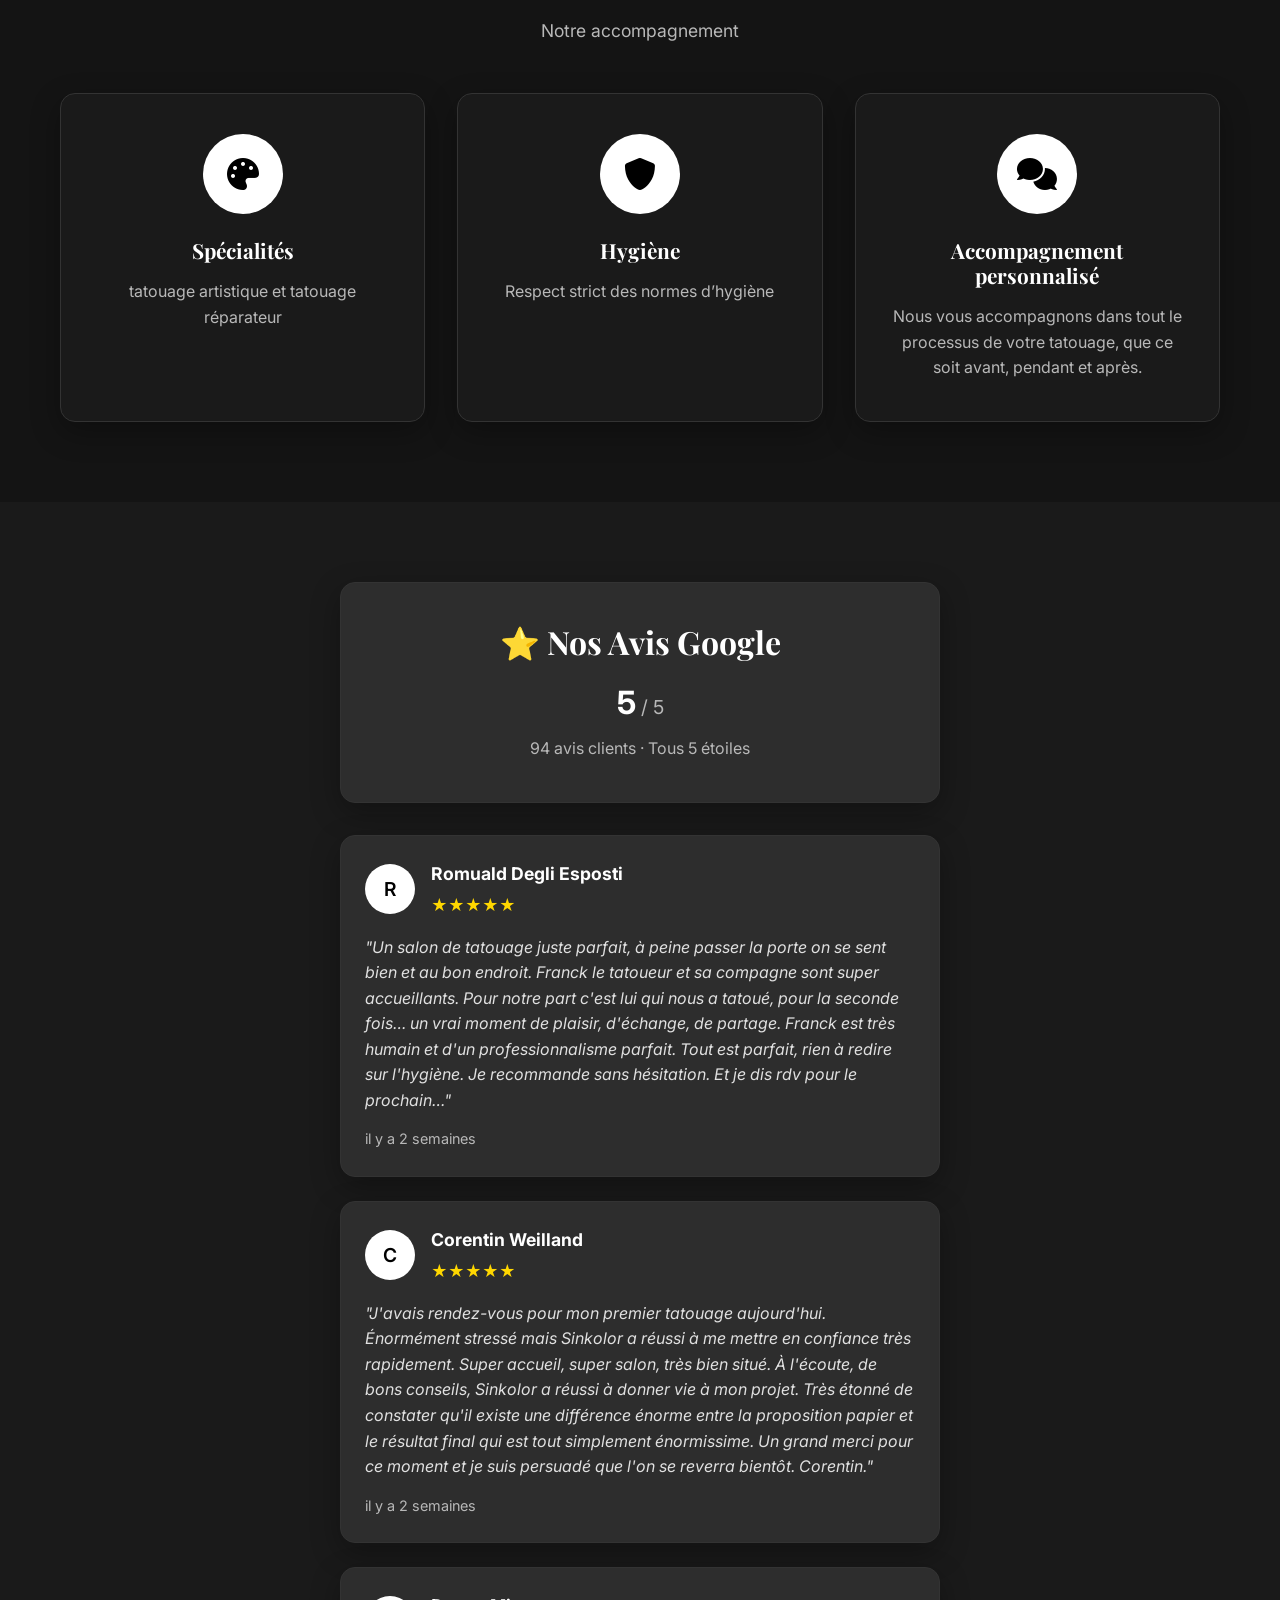
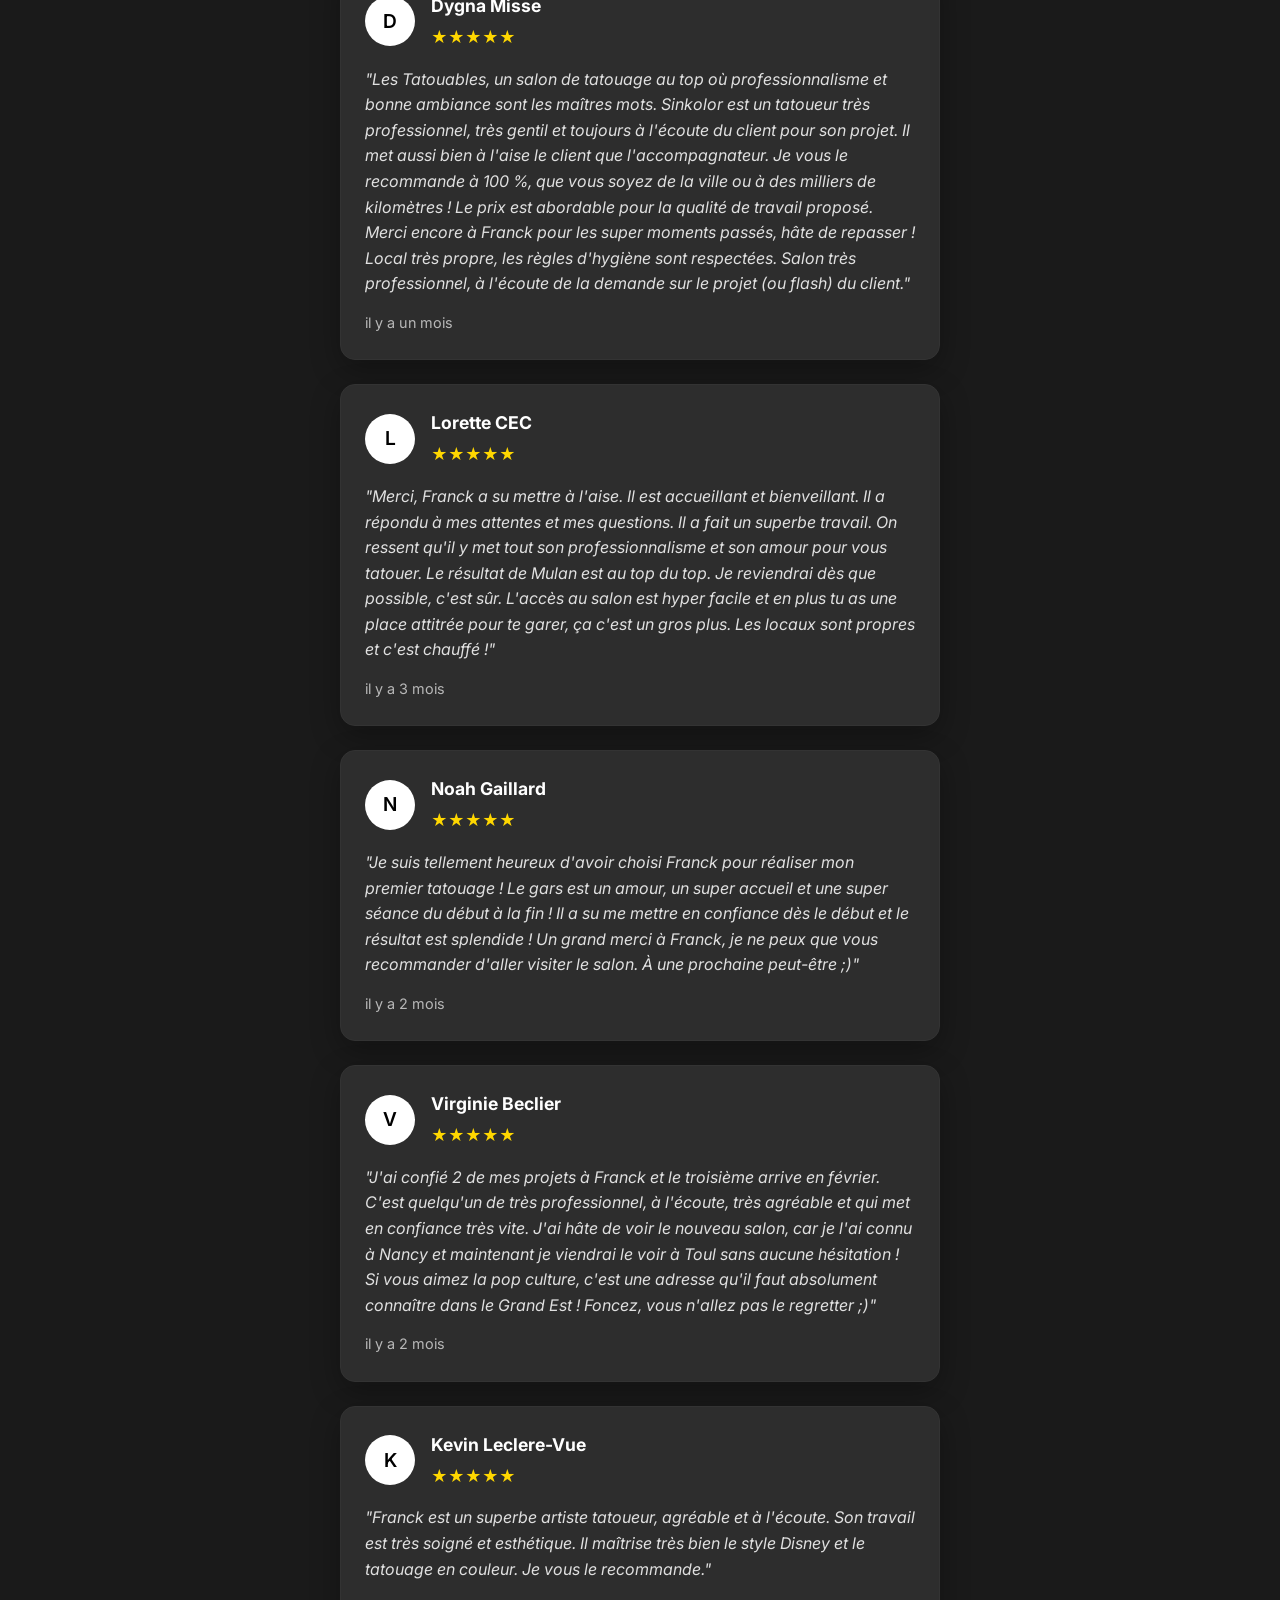
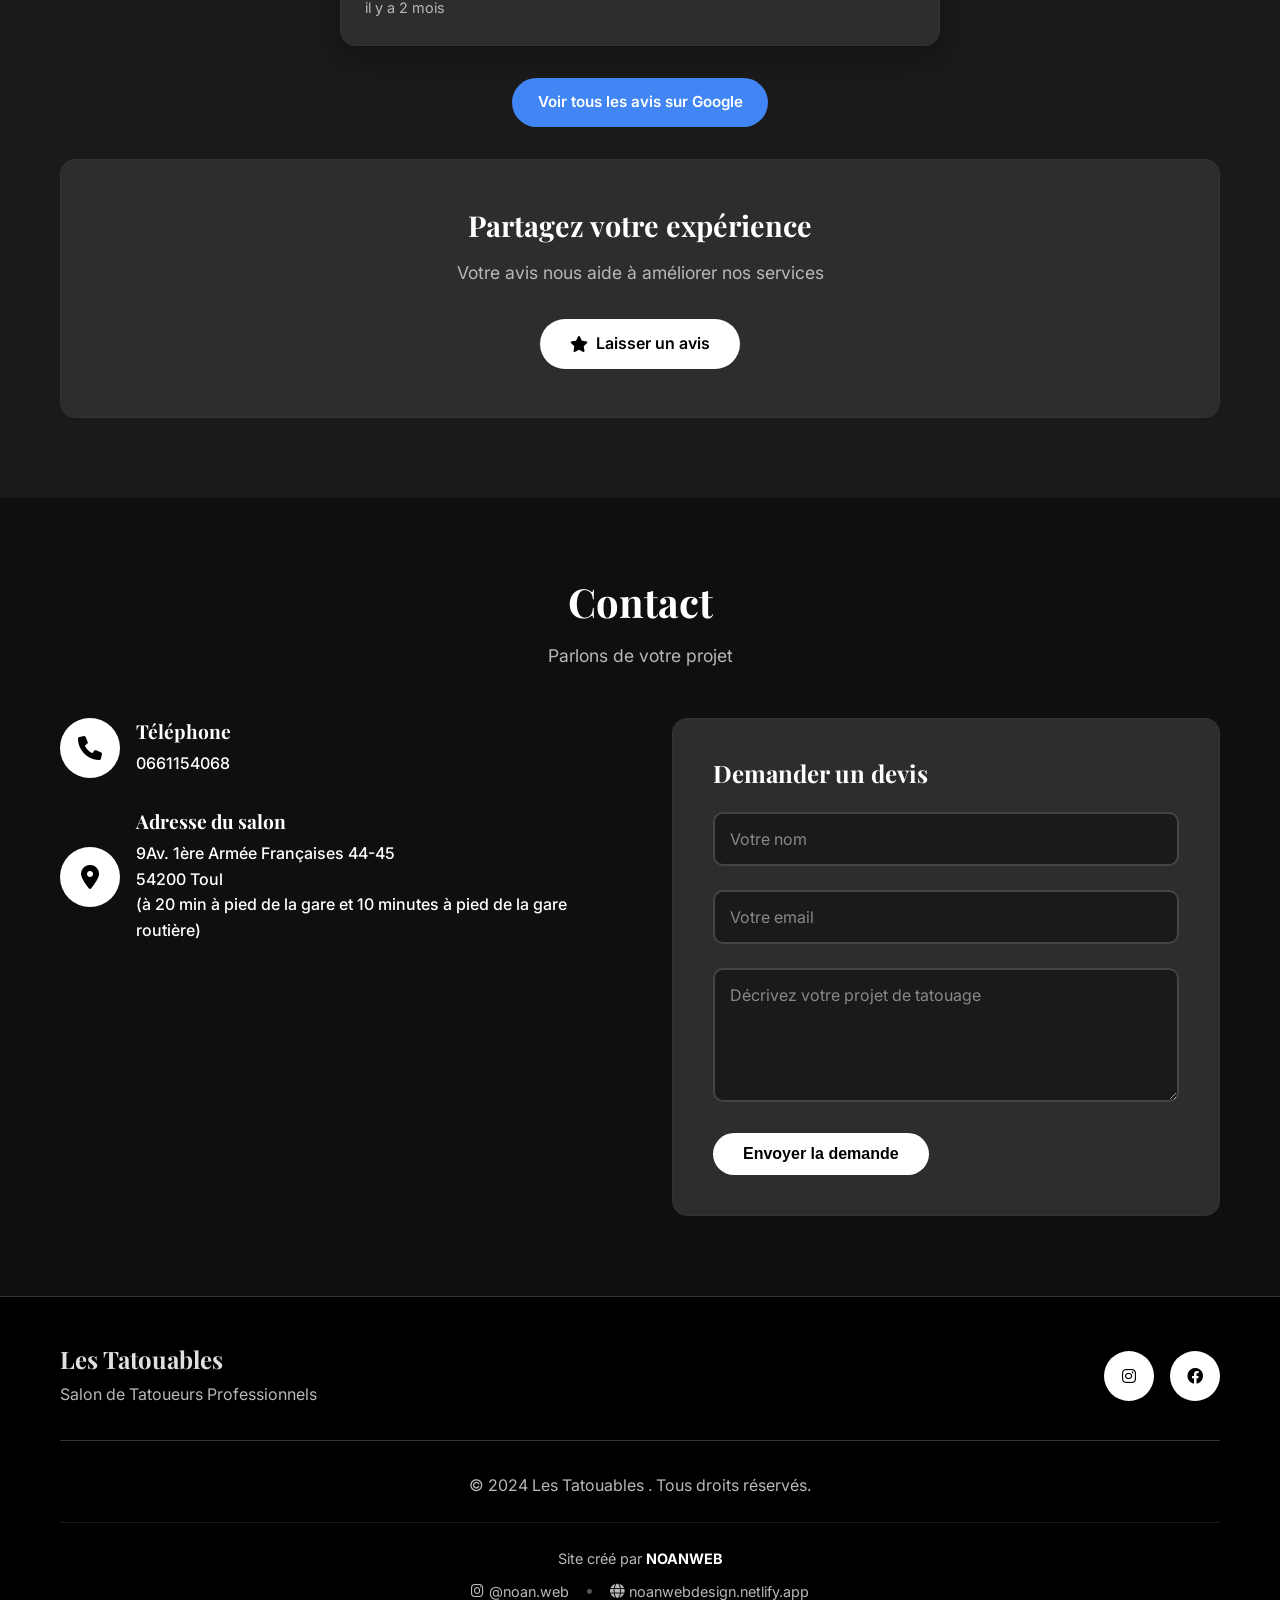
==== commit 988385de: "Avis: 94 avis clients affiché Made-with: Cursor" ====
--- a/index.html
+++ b/index.html
@@ -510,7 +510,7 @@
                         <strong style="color:#ffffff;font-size:2rem;">5</strong> / 5
                     </p>
                     <p style="text-align:center;color:#b8b8b8;font-size:1rem;margin-top:0.5rem;">
-                        7 avis clients · Tous 5 étoiles
+                        94 avis clients · Tous 5 étoiles
                     </p>
                 </div>
                 <div style="display:grid;gap:1.5rem;">
